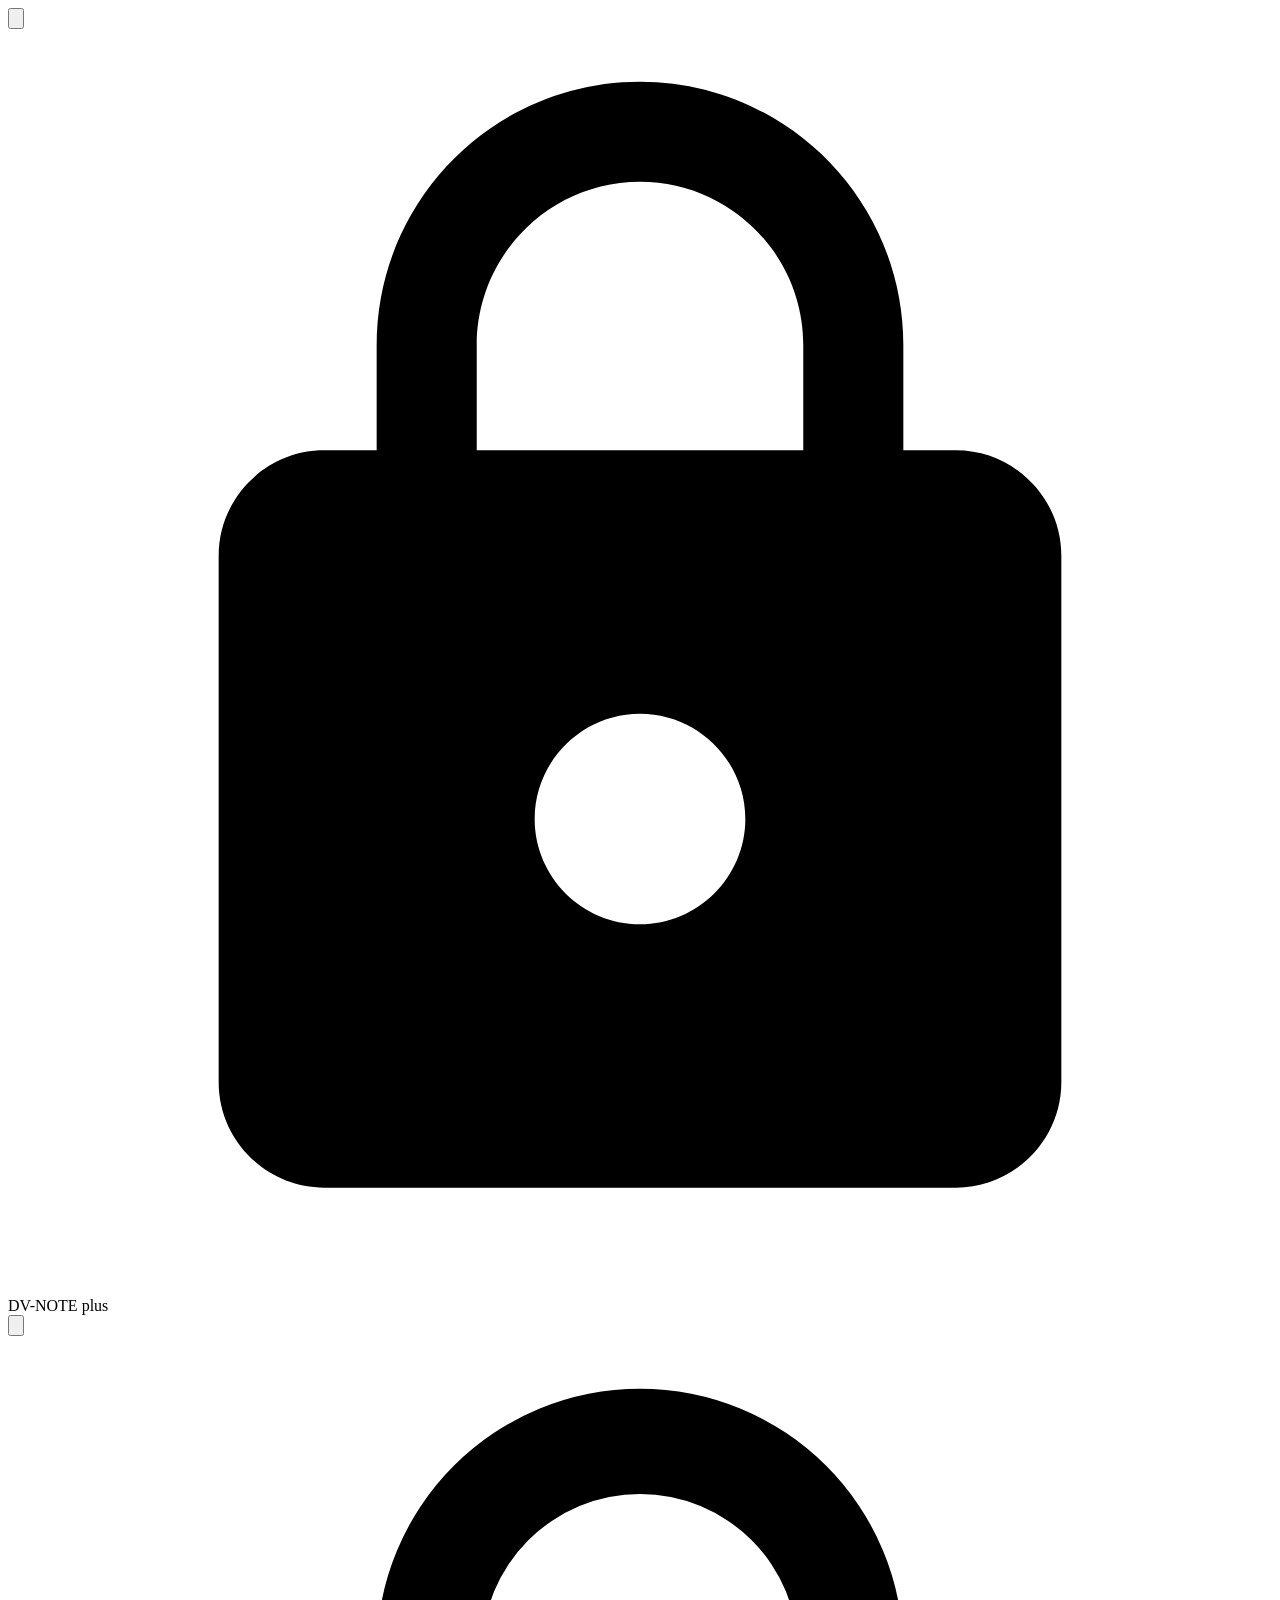
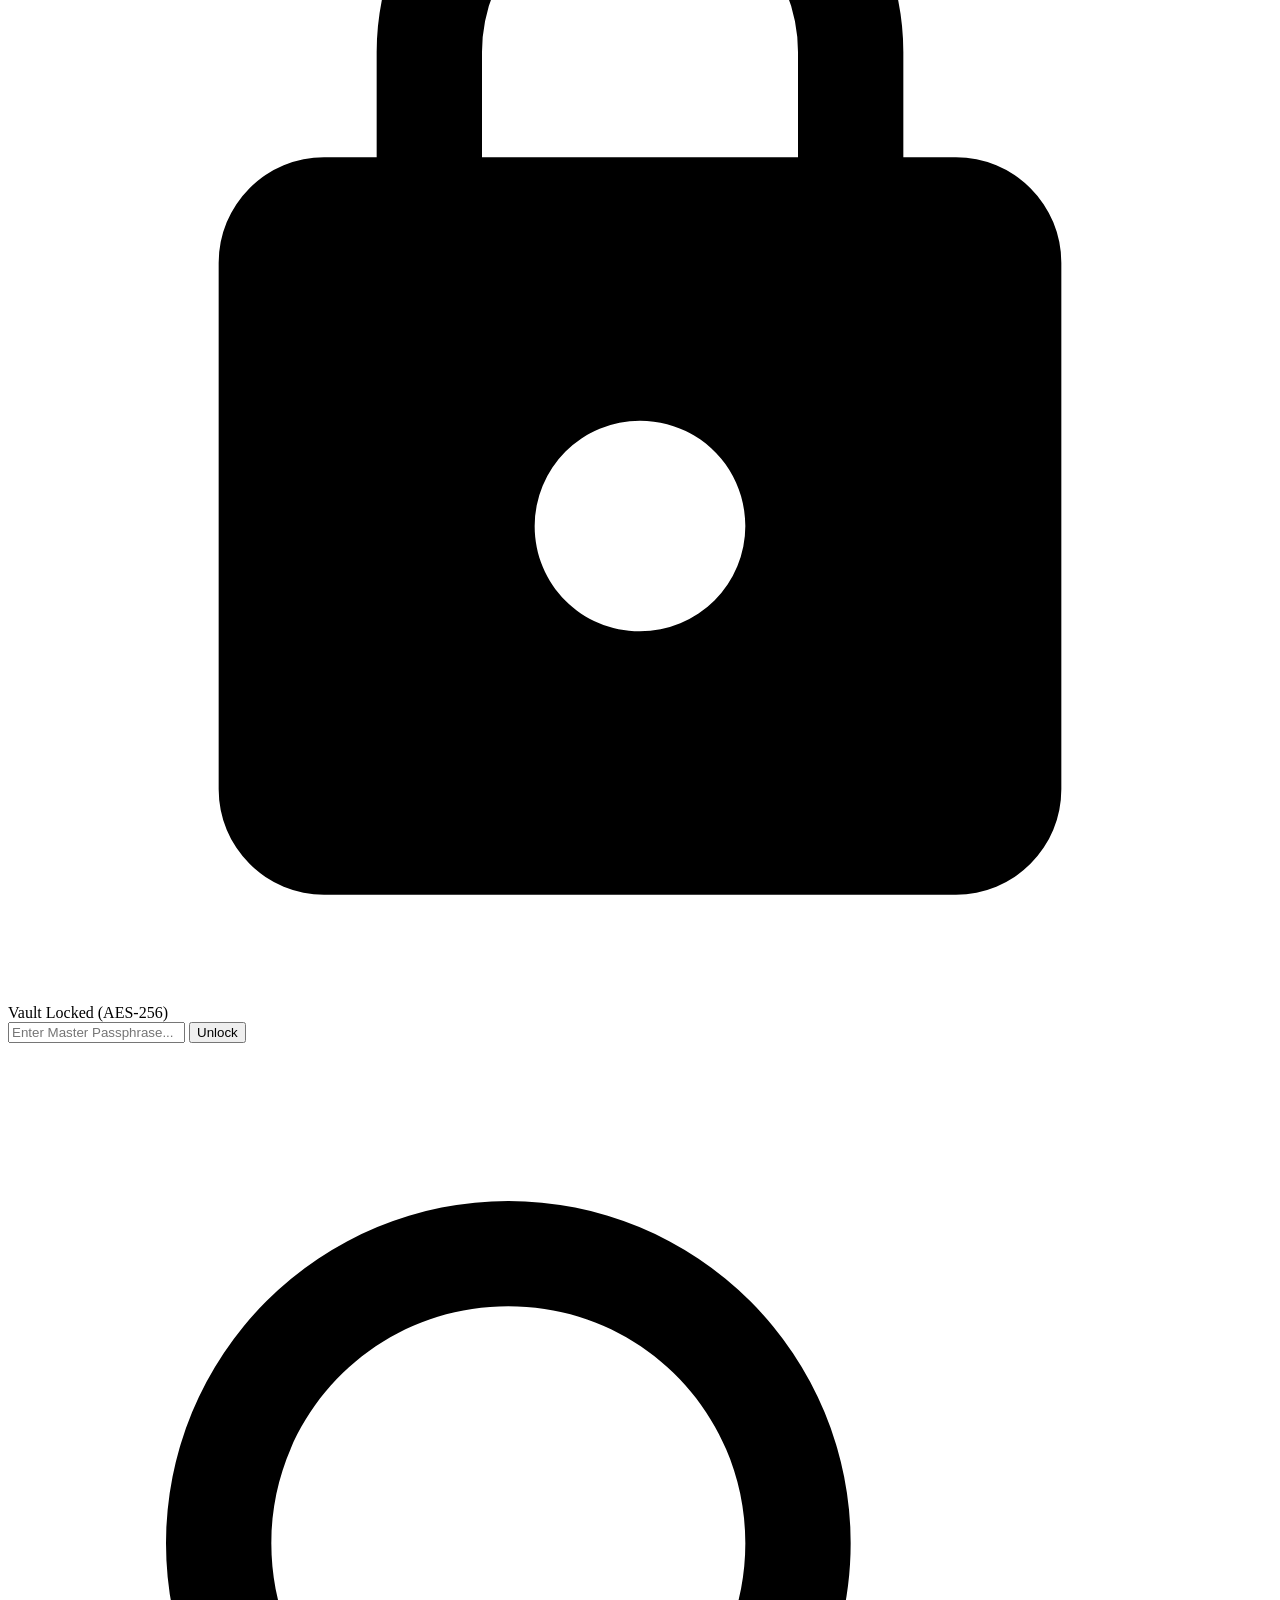
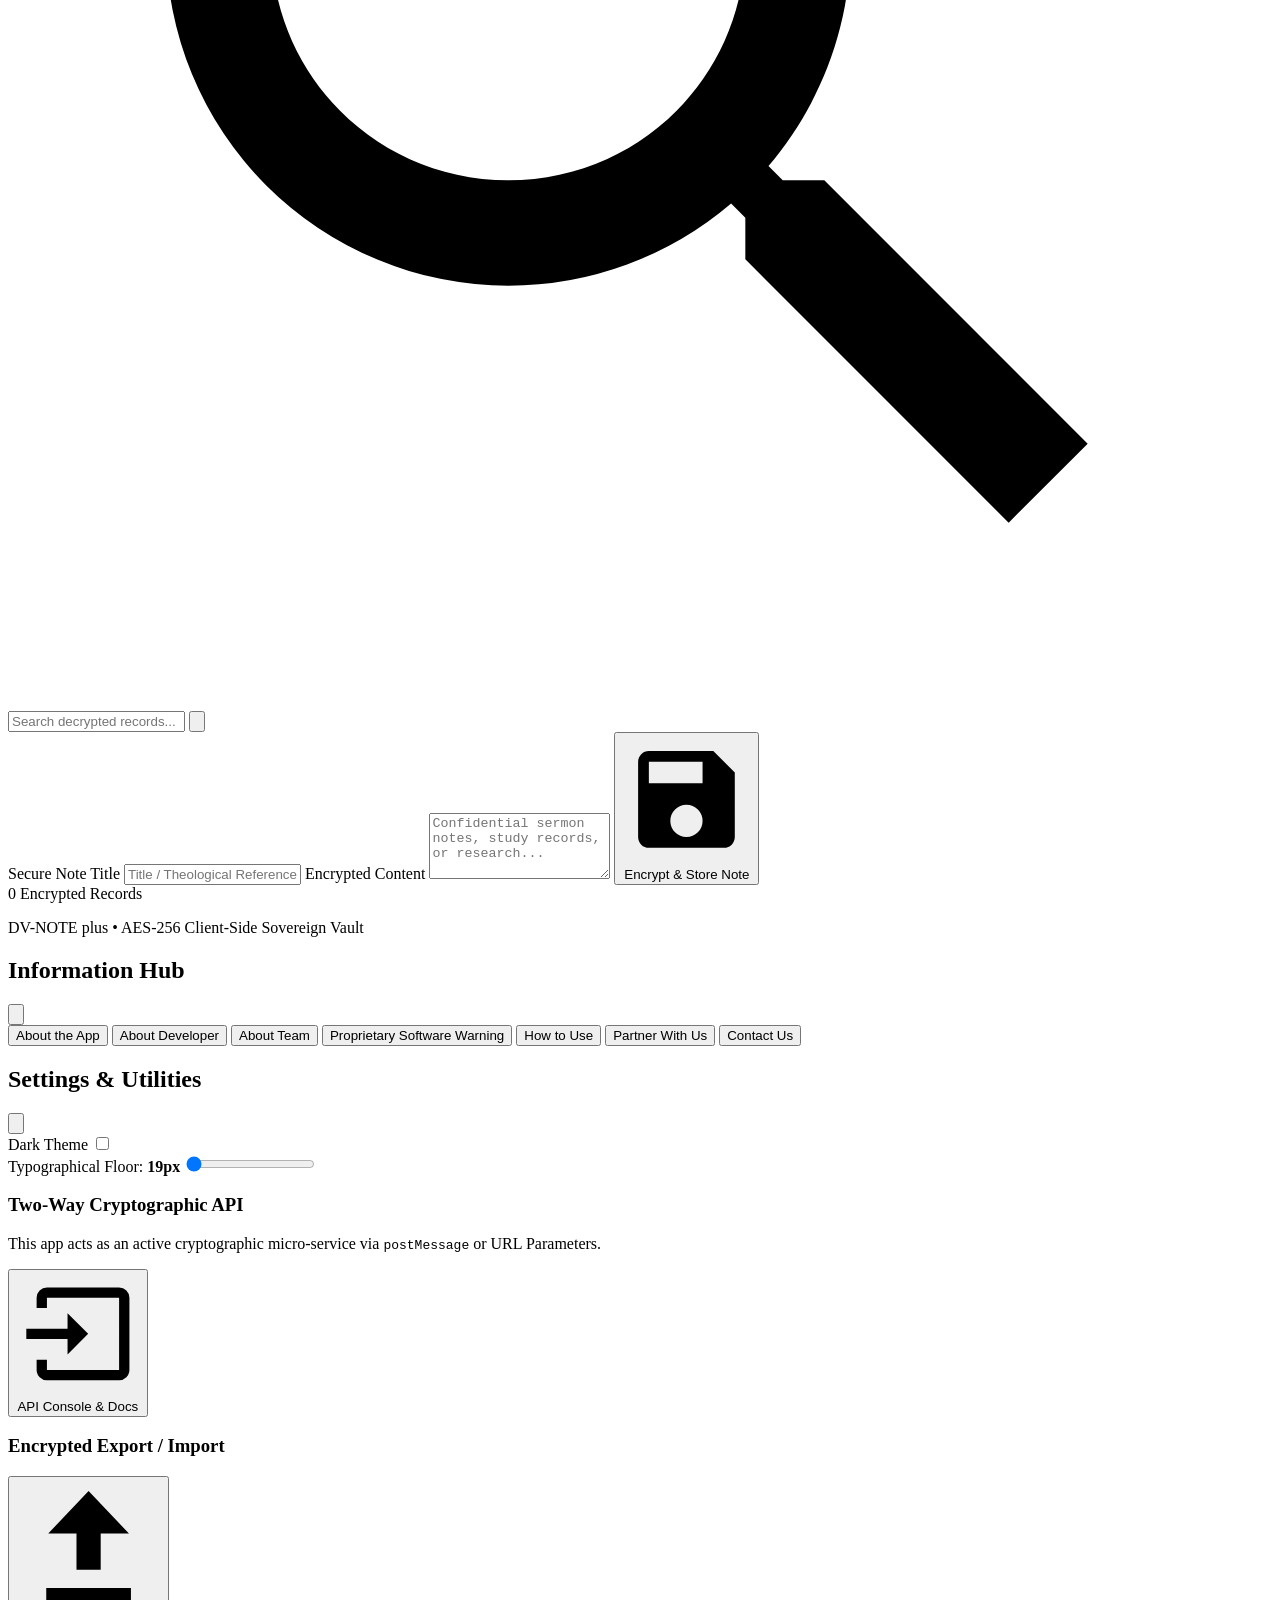
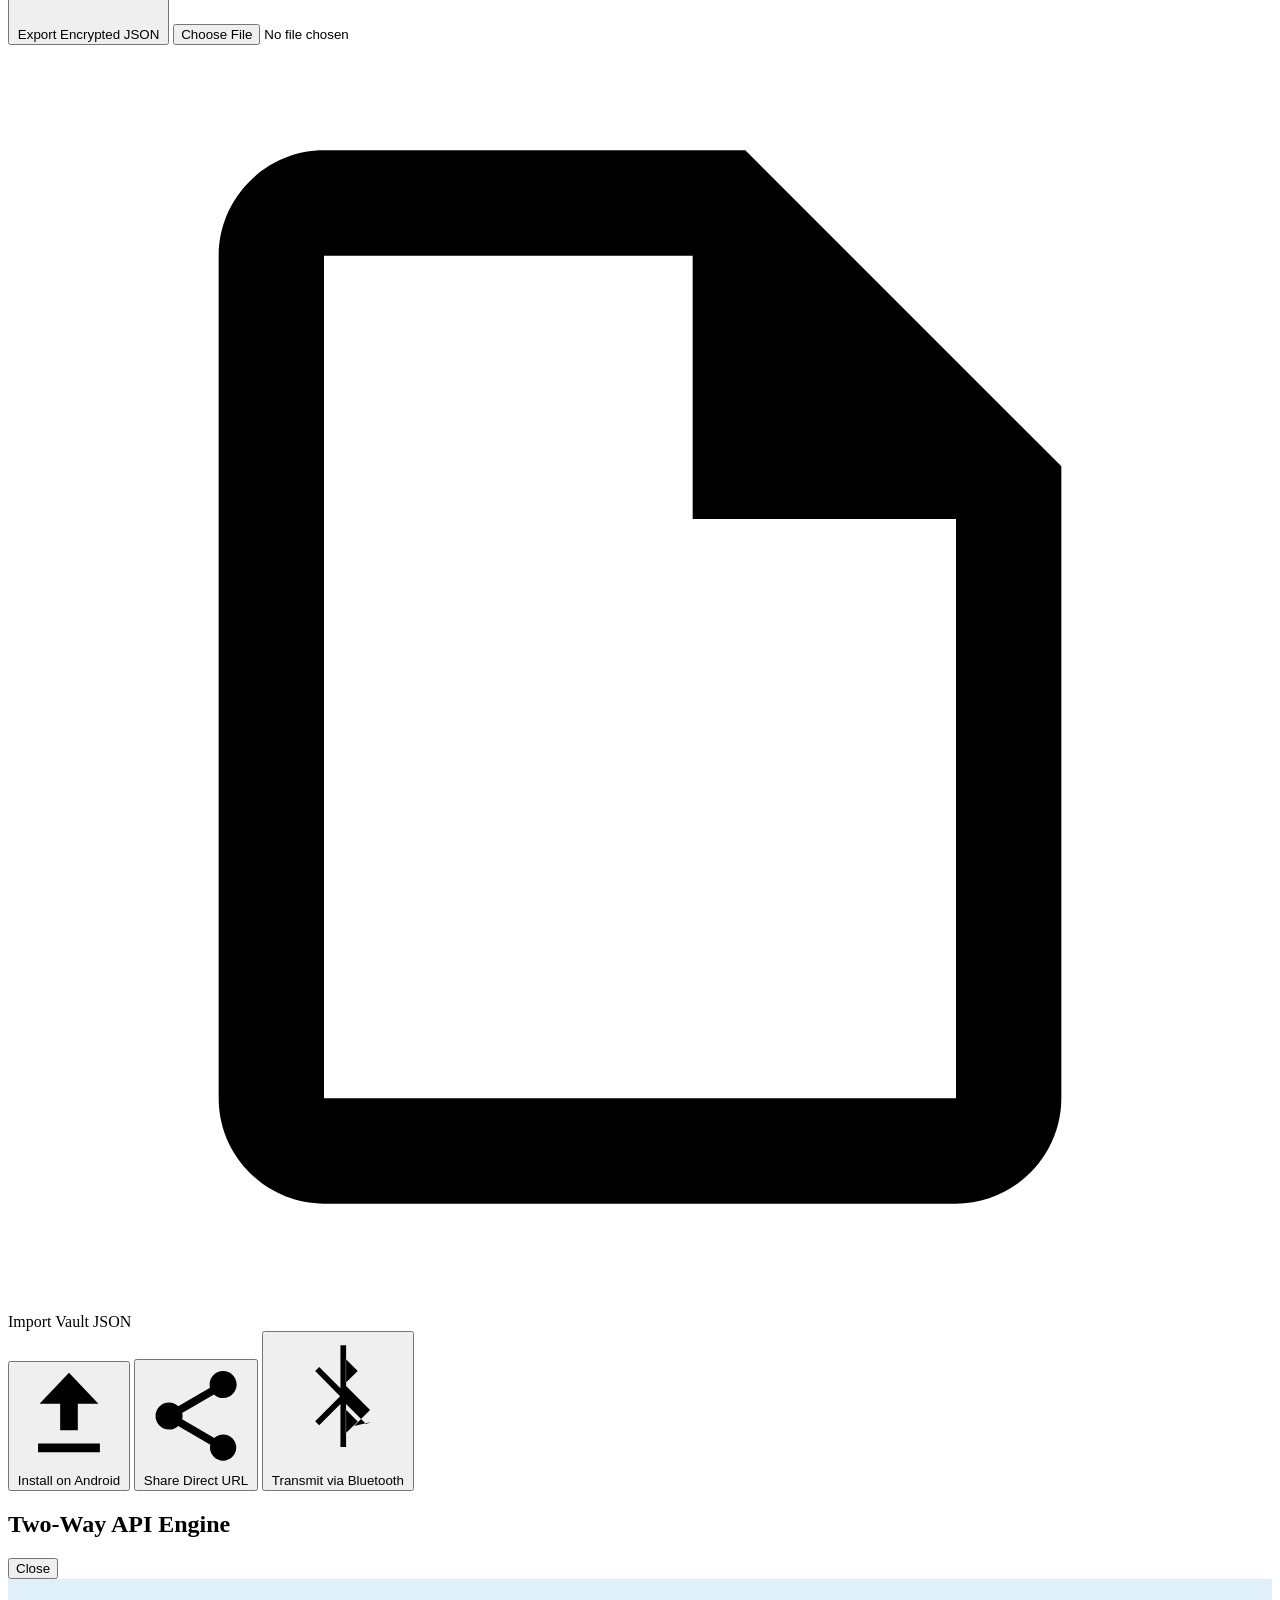
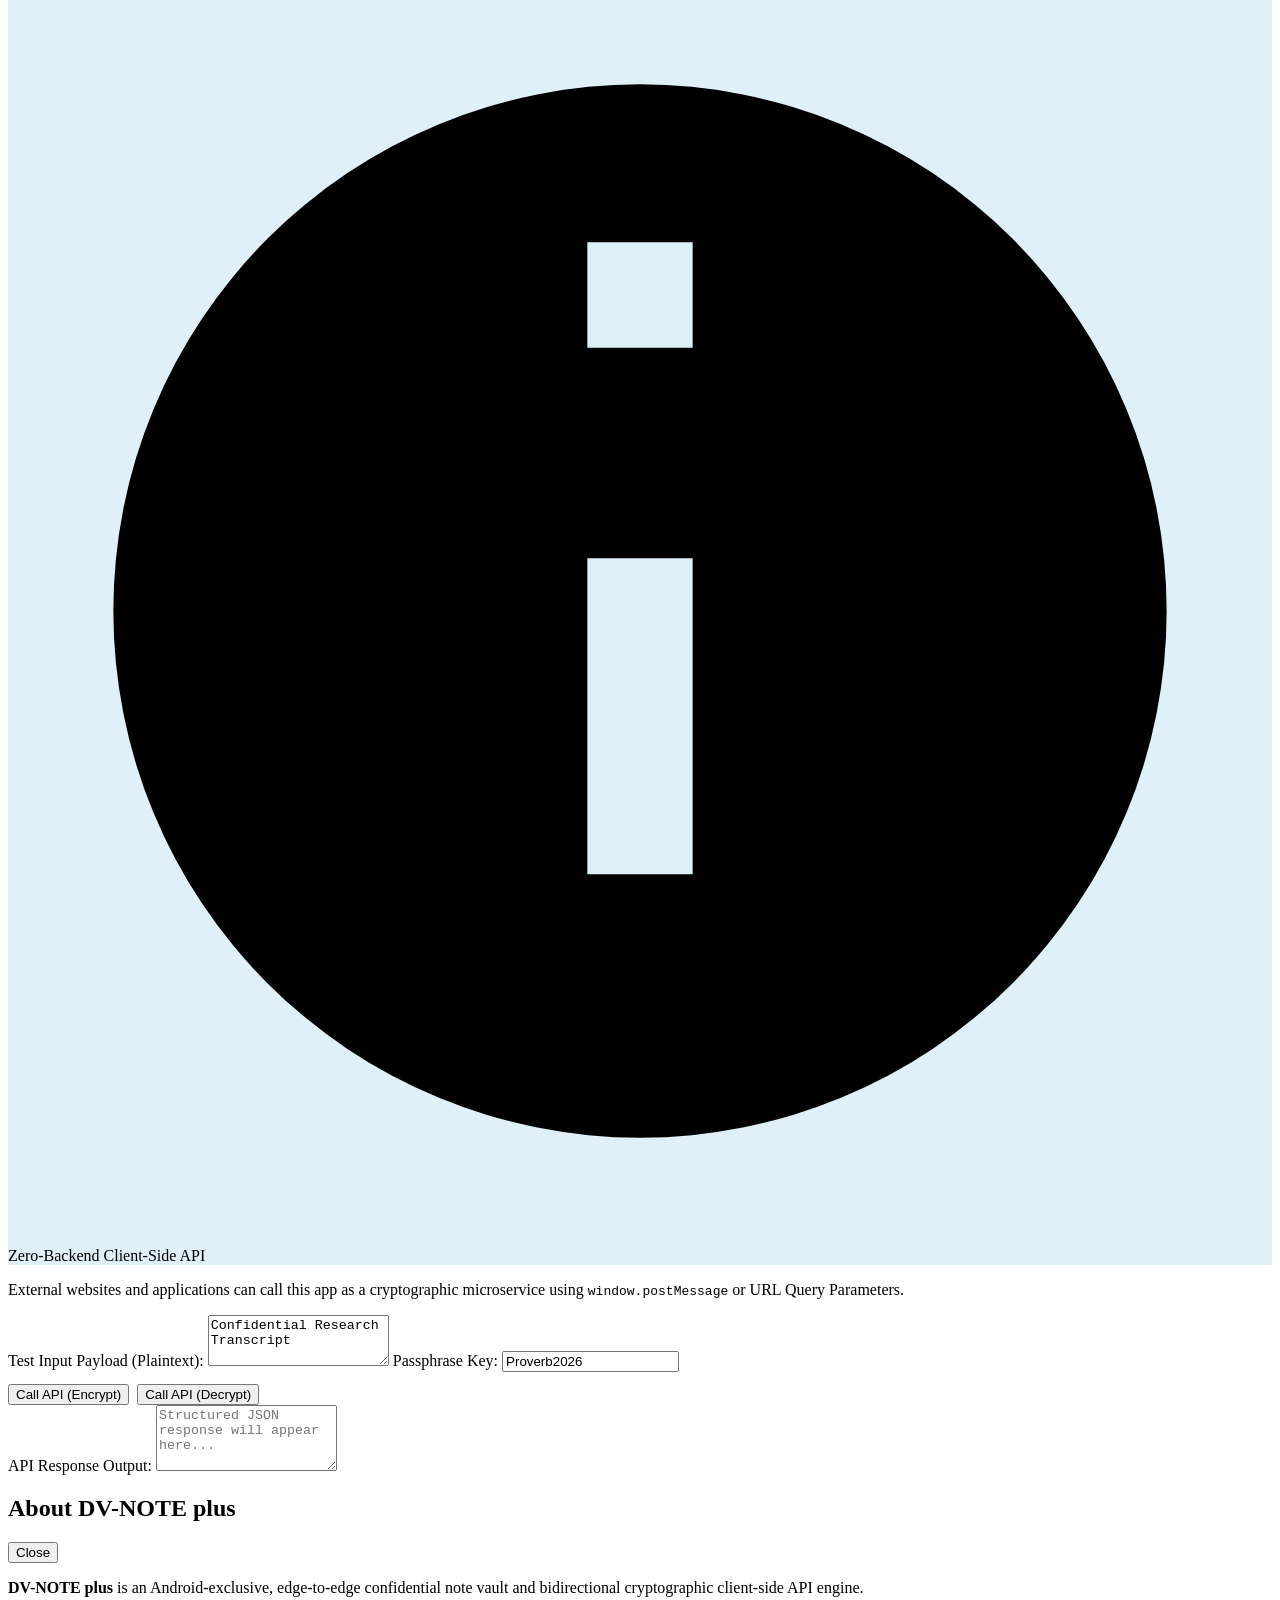
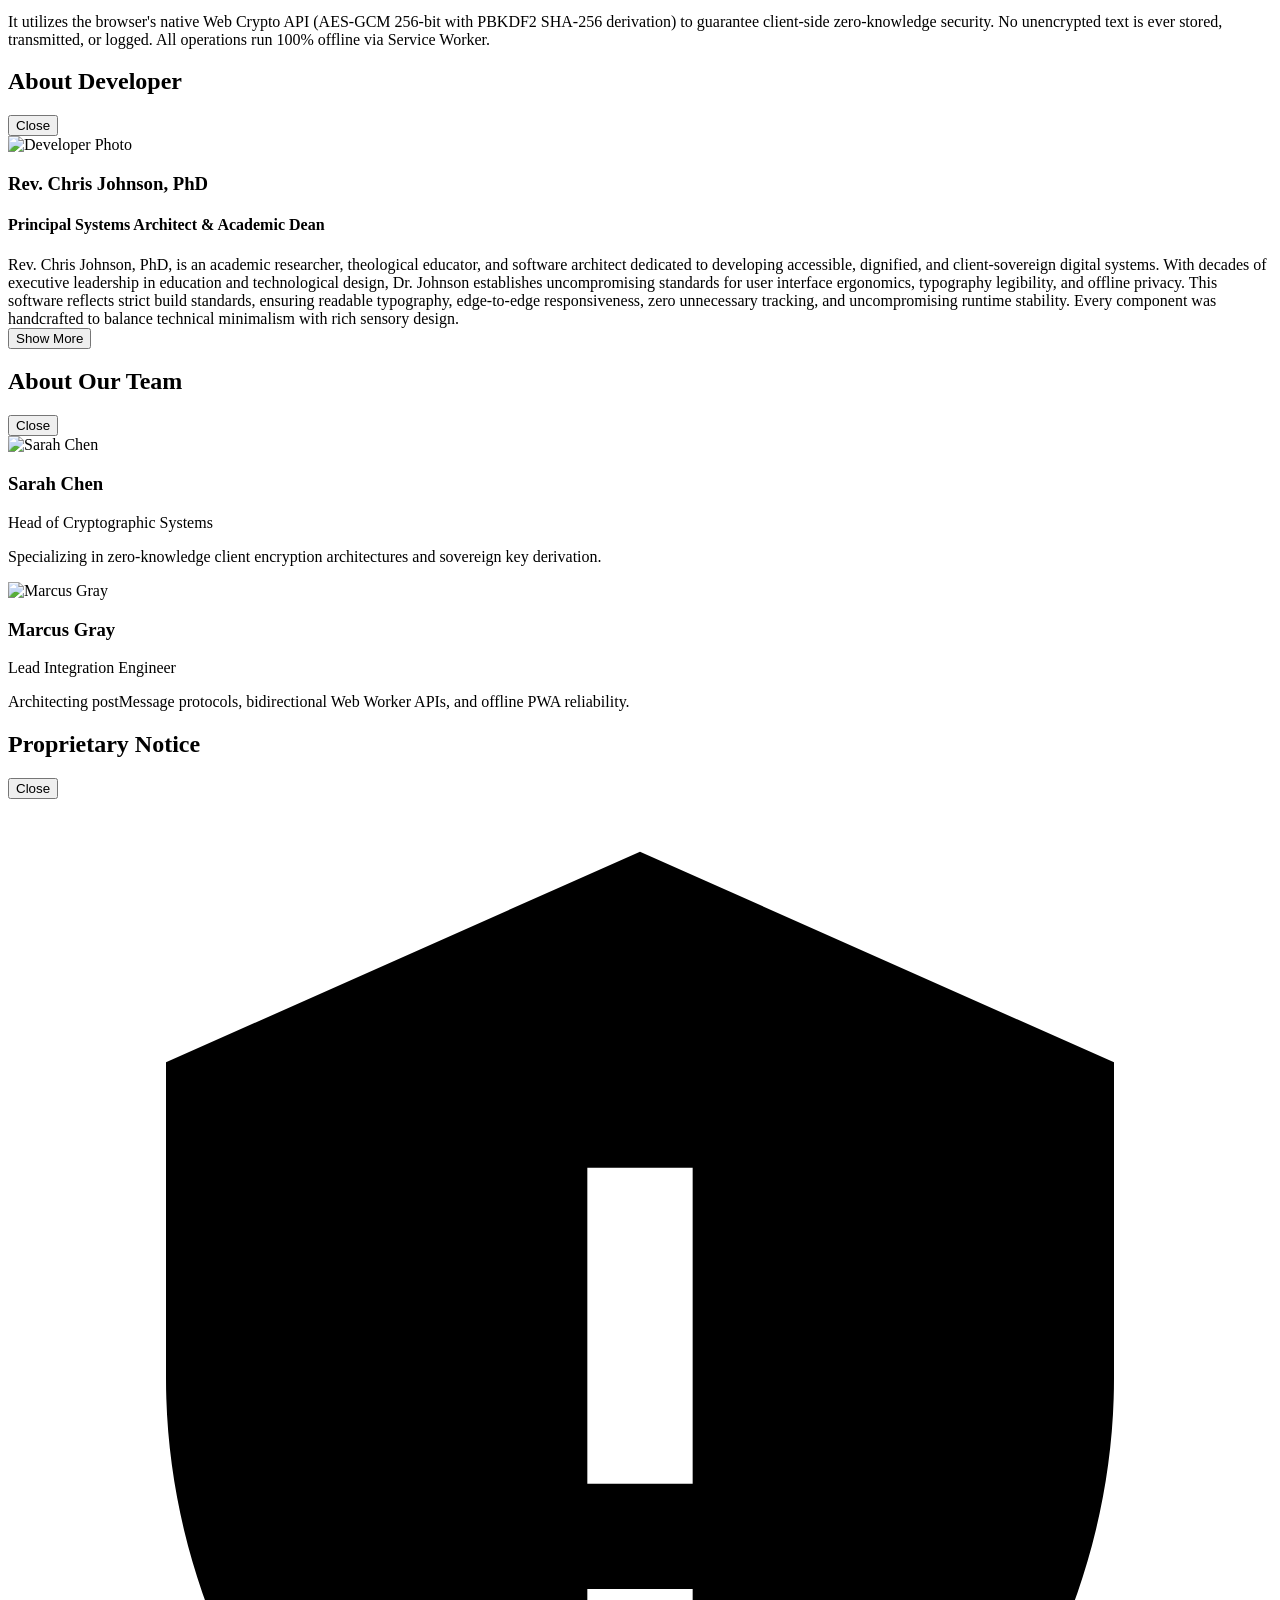
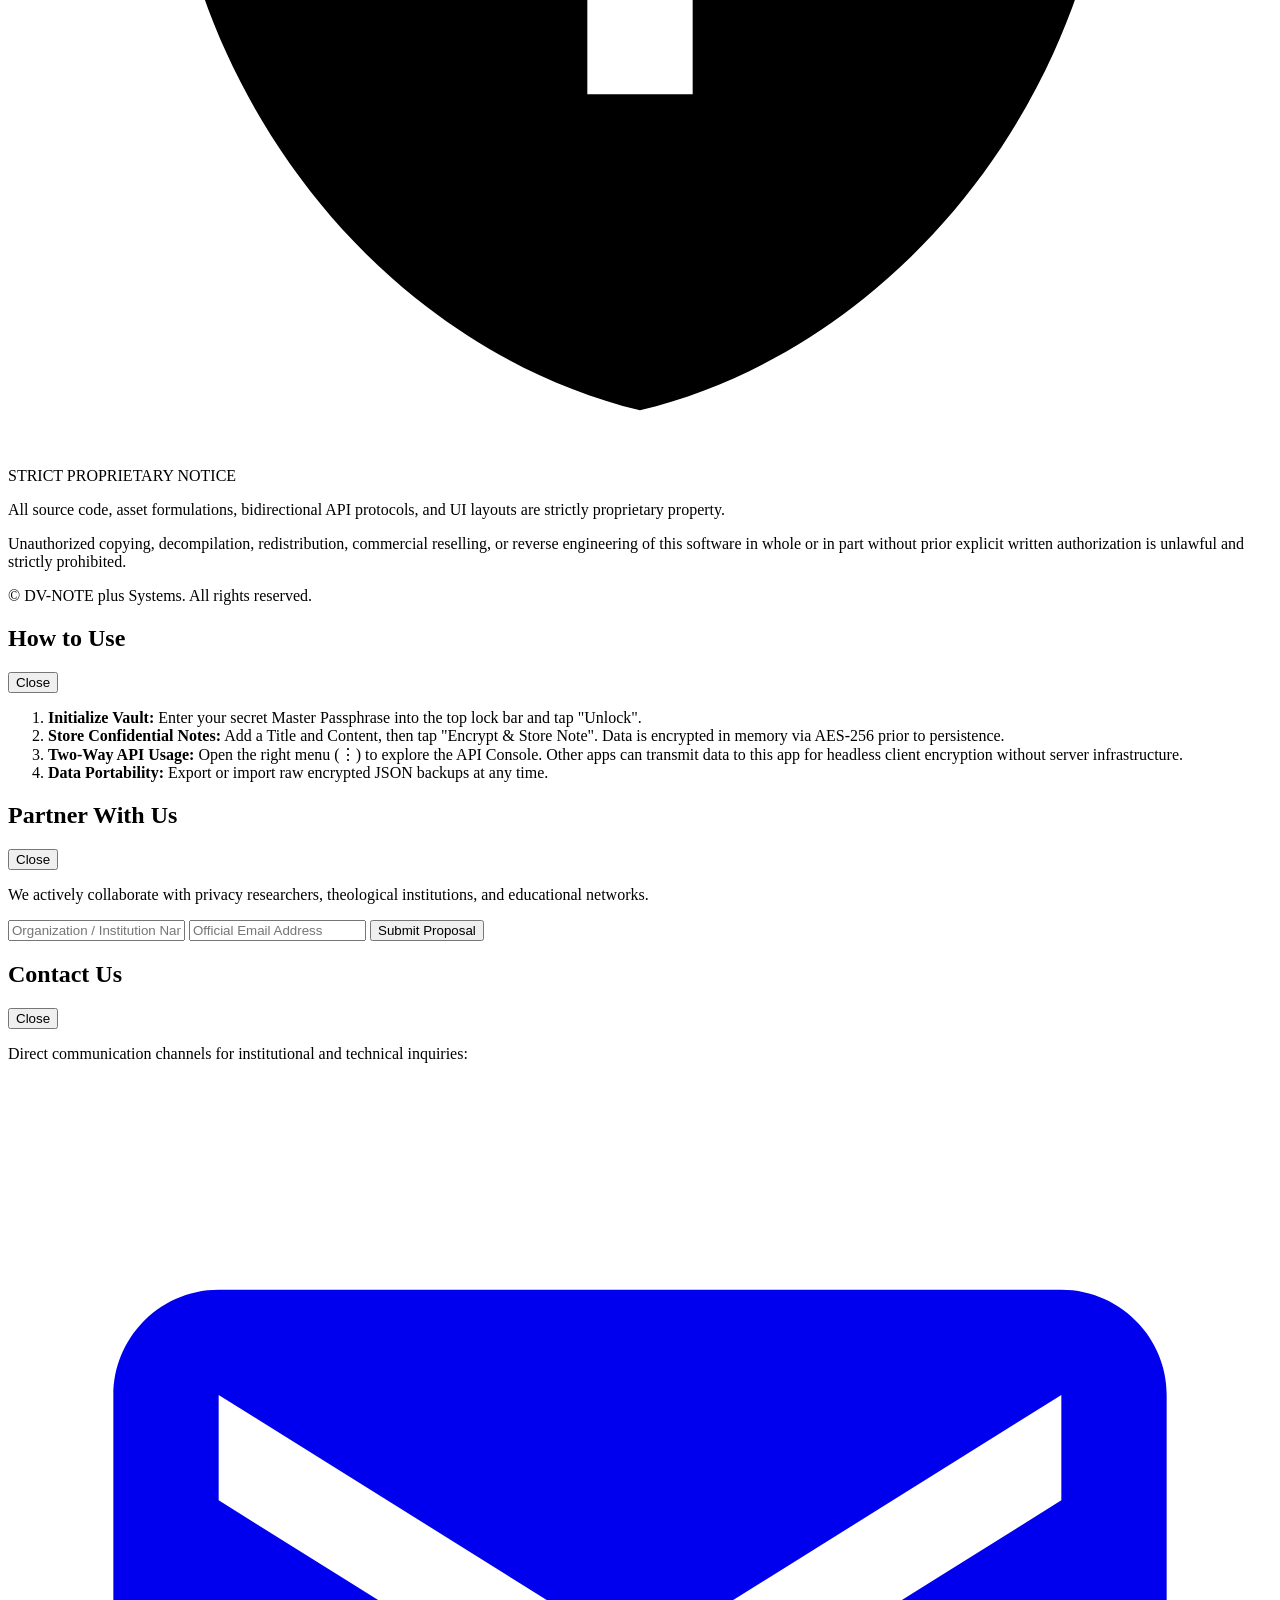
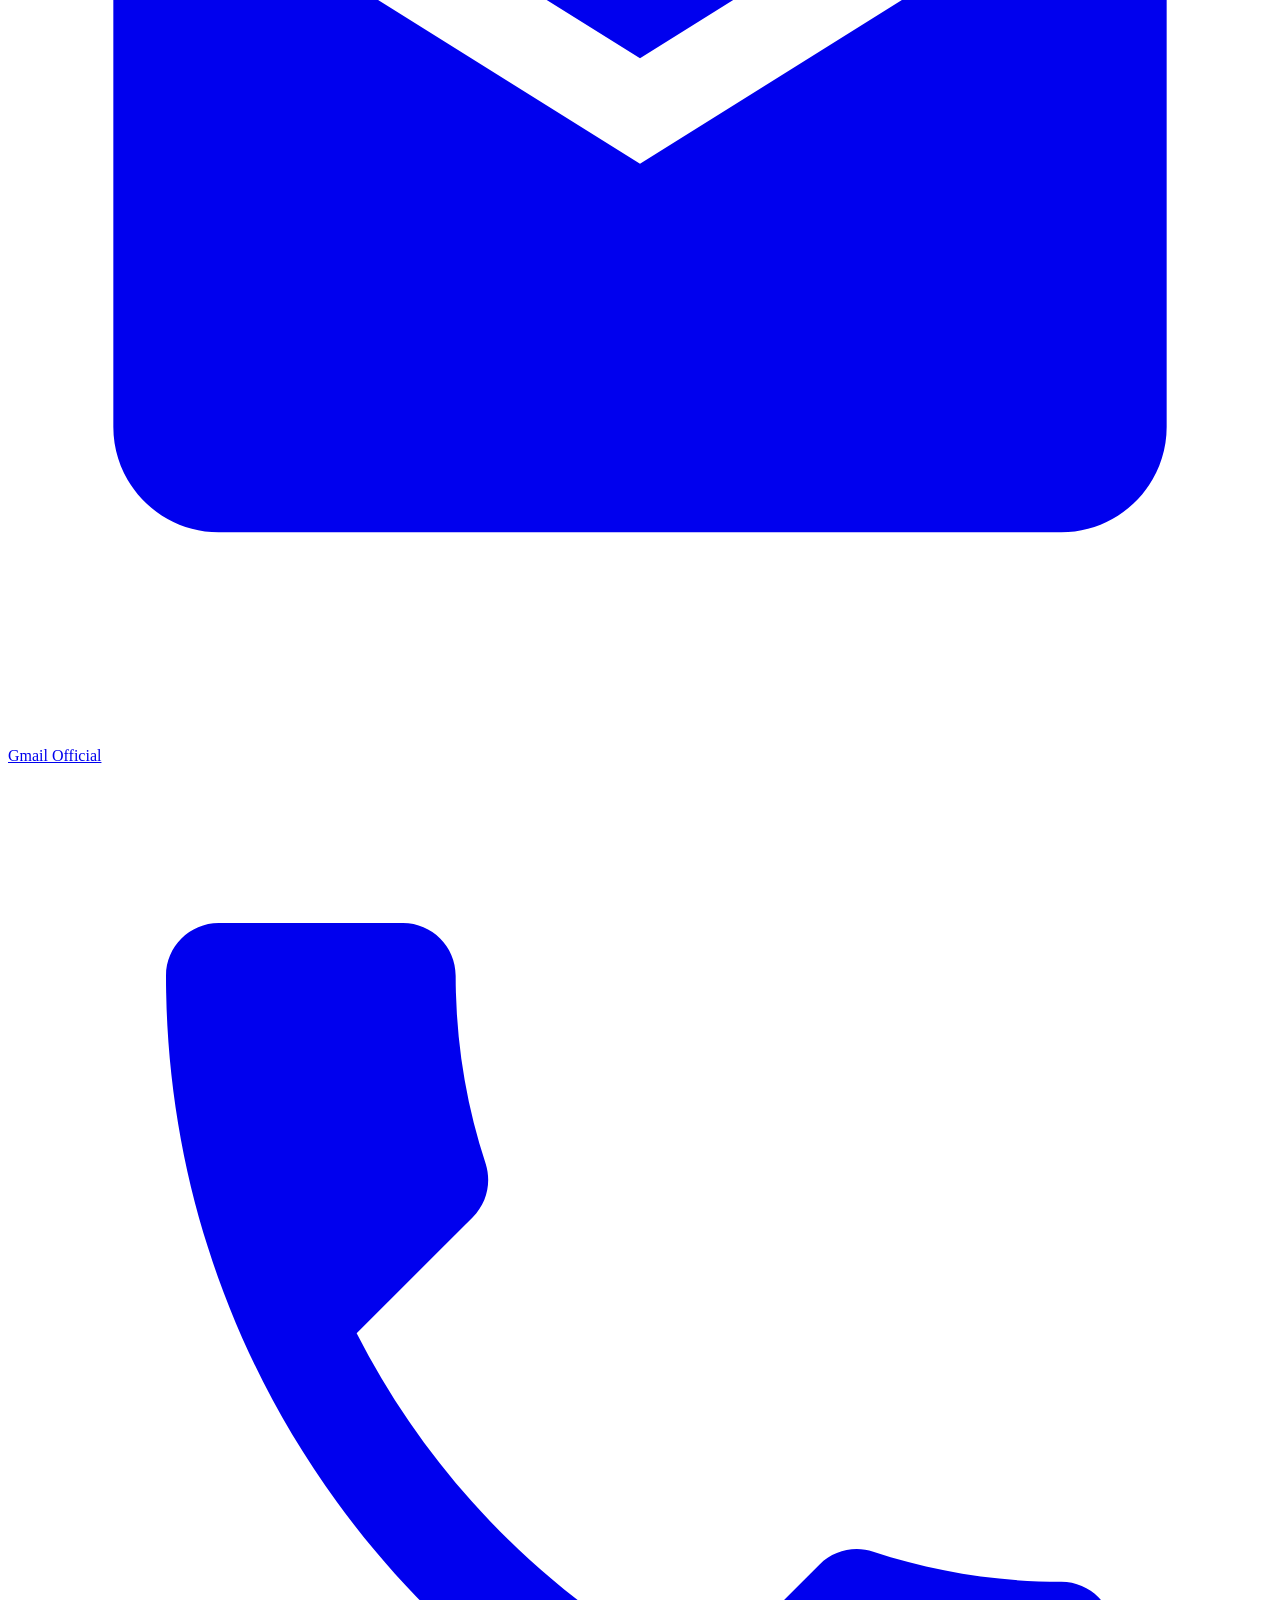
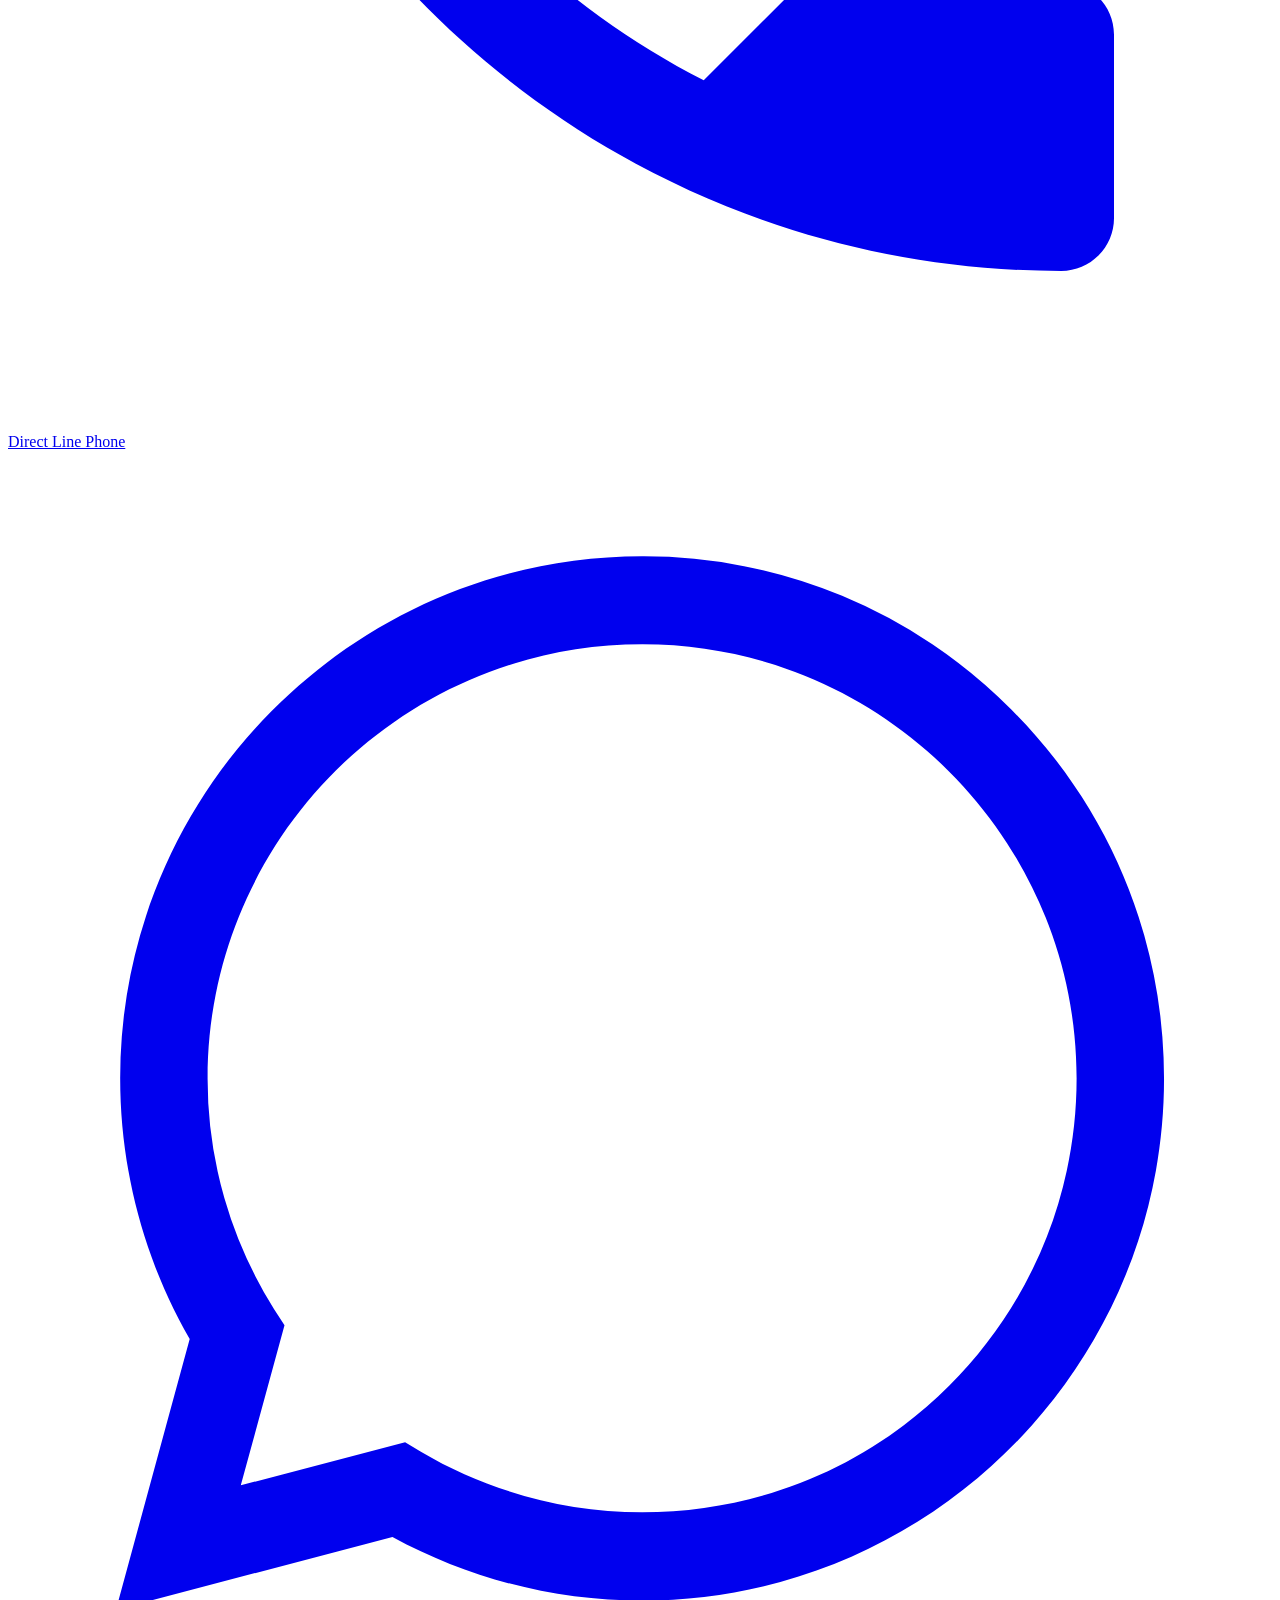
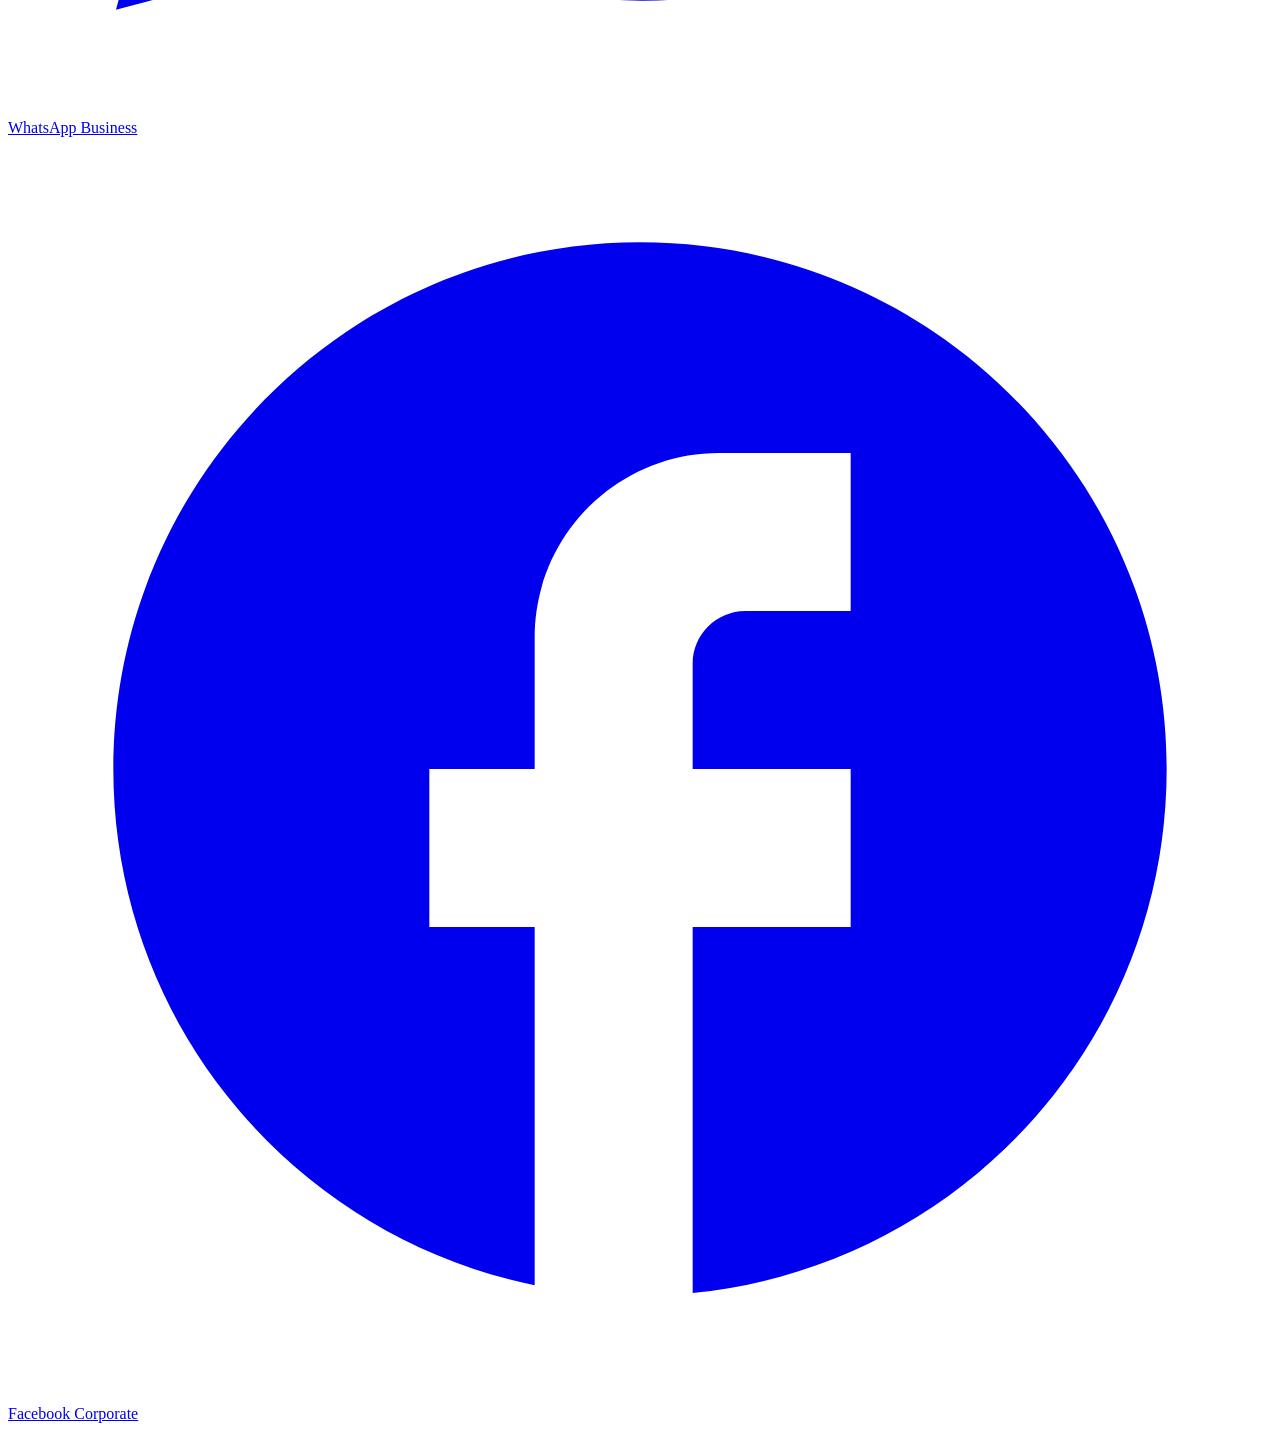
==== index.html @ 06dbf887 "Create index.html" ====
<!DOCTYPE html>
<html lang="en">
<head>
  <!-- 1. PARSER CRITICAL DIRECTIVES -->
  <meta charset="UTF-8" />
  <meta name="viewport" content="width=device-width, initial-scale=1.0, maximum-scale=1.0, user-scalable=no, viewport-fit=cover" />

  <!-- 2. PRIMARY SEO METADATA -->
  <title>DV-NOTE plus — Sovereign Encrypted Vault &amp; Cryptographic API</title>
  <meta name="title" content="DV-NOTE plus — Sovereign Encrypted Vault &amp; Cryptographic API" />
  <meta name="description" content="Android-first AES-GCM 256-bit encrypted note vault and two-way client-side cryptographic API. Zero backend, 100% offline-capable, and zero tracking." />
  <meta name="keywords" content="encrypted notes, aes-256 vault, client-side encryption, crypto api, pwa, offline privacy, android-first" />
  <meta name="author" content="Rev. Chris Johnson, PhD" />
  <meta name="robots" content="index, follow, max-snippet:-1, max-image-preview:large, max-video-preview:-1" />
  <link rel="canonical" href="https://yourusername.github.io/dv-note-plus/" />

  <!-- 3. ANDROID & BROWSER THEME DIRECTIVES -->
  <meta name="theme-color" media="(prefers-color-scheme: light)" content="#f8fafc" />
  <meta name="theme-color" media="(prefers-color-scheme: dark)" content="#090d16" />
  <meta name="mobile-web-app-capable" content="yes" />
  <meta name="application-name" content="DV-NOTE plus" />
  <meta name="format-detection" content="telephone=no" />

  <!-- 4. APPLE MOBILE WEB TAGS -->
  <meta name="apple-mobile-web-app-capable" content="yes" />
  <meta name="apple-mobile-web-app-status-bar-style" content="black-translucent" />
  <meta name="apple-mobile-web-app-title" content="DV-NOTE plus" />
  <link rel="apple-touch-icon" href="icon128.png" />

  <!-- 5. OPEN GRAPH (WHATSAPP, FACEBOOK, LINKEDIN) -->
  <meta property="og:type" content="website" />
  <meta property="og:locale" content="en_US" />
  <meta property="og:site_name" content="DV-NOTE plus" />
  <meta property="og:title" content="DV-NOTE plus — Sovereign Encrypted Vault &amp; Cryptographic API" />
  <meta property="og:description" content="Android-first AES-256 encrypted note vault with two-way API. Zero server dependencies, zero tracking." />
  <meta property="og:url" content="https://yourusername.github.io/dv-note-plus/" />
  <meta property="og:image" content="https://yourusername.github.io/dv-note-plus/og-image.png" />
  <meta property="og:image:secure_url" content="https://yourusername.github.io/dv-note-plus/og-image.png" />
  <meta property="og:image:type" content="image/png" />
  <meta property="og:image:width" content="1200" />
  <meta property="og:image:height" content="630" />
  <meta property="og:image:alt" content="DV-NOTE plus Brand Emblem Banner" />

  <!-- 6. TWITTER / X CARD METADATA -->
  <meta name="twitter:card" content="summary_large_image" />
  <meta name="twitter:title" content="DV-NOTE plus — Sovereign Encrypted Vault" />
  <meta name="twitter:description" content="AES-256 encrypted mobile vault and client-side cryptographic API." />
  <meta name="twitter:image" content="https://yourusername.github.io/dv-note-plus/og-image.png" />

  <!-- 7. PWA MANIFEST & RESOURCE LINKS -->
  <link rel="manifest" href="manifest.webmanifest" />
  <link rel="icon" type="image/png" sizes="16x16" href="icon16.png" />
  <link rel="icon" type="image/png" sizes="48x48" href="icon48.png" />
  <link rel="icon" type="image/png" sizes="128x128" href="icon128.png" />
  <link rel="stylesheet" href="style.css" />
</head>
<body data-theme="light">
  <!-- Toast Notification Engine (Zero Native alert()) -->
  <aside id="toastContainer" class="toast-container" aria-live="polite"></aside>

  <!-- Pinned Top App Bar (48px Touch Targets) -->
  <header class="app-header">
    <button id="leftMenuBtn" class="header-btn" aria-label="Open Informational Menu">
      <svg class="ui-icon" viewBox="0 0 24 24"><path fill="currentColor" d="M3 6h18v2H3V6m0 5h18v2H3v-2m0 5h18v2H3v-2Z"/></svg>
    </button>

    <div class="brand">
      <svg class="ui-icon brand-icon" viewBox="0 0 24 24"><path fill="currentColor" d="M18 8h-1V6c0-2.76-2.24-5-5-5S7 3.24 7 6v2H6c-1.1 0-2 .9-2 2v10c0 1.1.9 2 2 2h12c1.1 0 2-.9 2-2V10c0-1.1-.9-2-2-2m-6 9c-1.1 0-2-.9-2-2s.9-2 2-2 2 .9 2 2-.9 2-2 2m3.1-9H8.9V6c0-1.71 1.39-3.1 3.1-3.1 1.71 0 3.1 1.39 3.1 3.1v2Z"/></svg>
      <span class="brand-title">DV-NOTE plus</span>
    </div>

    <button id="rightMenuBtn" class="header-btn" aria-label="Open Settings and Utilities">
      <svg class="ui-icon" viewBox="0 0 24 24"><path fill="currentColor" d="M12 8c1.1 0 2-.9 2-2s-.9-2-2-2-2 .9-2 2 .9 2 2 2m0 2c-1.1 0-2 .9-2 2s.9 2 2 2 2-.9 2-2-.9-2-2-2m0 6c-1.1 0-2 .9-2 2s.9 2 2 2 2-.9 2-2-.9-2-2-2Z"/></svg>
    </button>
  </header>

  <!-- Android Edge-to-Edge Viewport -->
  <main class="android-viewport">
    
    <!-- Vault Master Key Lock/Unlock Status -->
    <section class="mobile-card vault-status-card">
      <div class="vault-status-header">
        <svg class="ui-icon" id="vaultStatusIcon" viewBox="0 0 24 24"><path fill="currentColor" d="M12 17a2 2 0 0 0 2-2c0-1.11-.89-2-2-2a2 2 0 0 0-2 2c0 1.11.89 2 2 2m6-9a2 2 0 0 1 2 2v10a2 2 0 0 1-2 2H6a2 2 0 0 1-2-2V10a2 2 0 0 1 2-2h1V6a5 5 0 0 1 5-5 5 5 0 0 1 5 5v2h1m-6-5a3 3 0 0 0-3 3v2h6V6a3 3 0 0 0-3-3Z"/></svg>
        <span id="vaultStatusText" class="vault-status-title">Vault Locked (AES-256)</span>
      </div>
      <div class="vault-key-input-row">
        <input type="password" id="masterKeyInput" placeholder="Enter Master Passphrase..." autocomplete="off" />
        <button id="unlockVaultBtn" class="primary-btn submit-key-btn">Unlock</button>
      </div>
    </section>

    <!-- Search Section -->
    <section class="search-section">
      <div class="search-input-wrapper">
        <svg class="ui-icon-input" viewBox="0 0 24 24"><path fill="currentColor" d="M9.5 3A6.5 6.5 0 0 1 16 9.5c0 1.61-.59 3.09-1.56 4.23l.27.27h.79l5 5-1.5 1.5-5-5v-.79l-.27-.27A6.516 6.516 0 0 1 9.5 16 6.5 6.5 0 0 1 3 9.5 6.5 6.5 0 0 1 9.5 3m0 2C7 5 5 7 5 9.5S7 14 9.5 14 14 12 14 9.5 12 5 9.5 5Z"/></svg>
        <input type="text" id="searchInput" placeholder="Search decrypted records..." autocomplete="off" />
        <button id="clearSearchBtn" class="clear-btn" aria-label="Clear Search">
          <svg class="ui-icon" viewBox="0 0 24 24"><path fill="currentColor" d="M19 6.41 17.59 5 12 10.59 6.41 5 5 6.41 10.59 12 5 17.59 6.41 19 12 13.41 17.59 19 19 17.59 13.41 12 19 6.41Z"/></svg>
        </button>
      </div>
    </section>

    <!-- Secure Capture Card -->
    <section class="mobile-card" id="captureCard">
      <label for="newNoteTitleInput" class="card-caption">Secure Note Title</label>
      <input type="text" id="newNoteTitleInput" placeholder="Title / Theological Reference..." />
      
      <label for="newNoteBodyInput" class="card-caption" style="margin-top:6px;">Encrypted Content</label>
      <textarea id="newNoteBodyInput" placeholder="Confidential sermon notes, study records, or research..." rows="4"></textarea>

      <button id="saveNoteBtn" class="primary-btn">
        <svg class="ui-icon" viewBox="0 0 24 24"><path fill="currentColor" d="M15 9H5V5h10m-3 14a3 3 0 0 1-3-3 3 3 0 0 1 3-3 3 3 0 0 1 3 3 3 3 0 0 1-3 3m5-16H5a2 2 0 0 0-2 2v14a2 2 0 0 0 2 2h14a2 2 0 0 0 2-2V7l-4-4Z"/></svg>
        <span>Encrypt &amp; Store Note</span>
      </button>
    </section>

    <!-- Records Telemetry -->
    <div class="list-telemetry">
      <span id="vaultCountLabel">0 Encrypted Records</span>
    </div>

    <!-- Notes Stack -->
    <section id="notesList" class="notes-stack" aria-live="polite"></section>

    <footer class="mobile-footer">
      <p>DV-NOTE plus • AES-256 Client-Side Sovereign Vault</p>
    </footer>
  </main>

  <!-- ============================================================== -->
  <!-- LEFT SIDEBAR: PUBLIC INFORMATIONAL (7 MODALS)                  -->
  <!-- ============================================================== -->
  <aside id="leftSidebar" class="sidebar drawer-left" aria-hidden="true">
    <div class="drawer-header">
      <h2>Information Hub</h2>
      <button class="close-btn" data-close="leftSidebar" aria-label="Close Left Sidebar">
        <svg class="ui-icon" viewBox="0 0 24 24"><path fill="currentColor" d="M19 6.41 17.59 5 12 10.59 6.41 5 5 6.41 10.59 12 5 17.59 6.41 19 12 13.41 17.59 19 19 17.59 13.41 12 19 6.41Z"/></svg>
      </button>
    </div>
    <nav class="drawer-nav">
      <button class="nav-link-btn" data-modal="modalAboutApp">About the App</button>
      <button class="nav-link-btn" data-modal="modalAboutDev">About Developer</button>
      <button class="nav-link-btn" data-modal="modalAboutTeam">About Team</button>
      <button class="nav-link-btn" data-modal="modalProprietary">Proprietary Software Warning</button>
      <button class="nav-link-btn" data-modal="modalHowToUse">How to Use</button>
      <button class="nav-link-btn" data-modal="modalPartner">Partner With Us</button>
      <button class="nav-link-btn" data-modal="modalContact">Contact Us</button>
    </nav>
  </aside>

  <!-- ============================================================== -->
  <!-- RIGHT SIDEBAR: UTILITIES, FONT SCALE & TWO-WAY API SUITE       -->
  <!-- ============================================================== -->
  <aside id="rightSidebar" class="sidebar drawer-right" aria-hidden="true">
    <div class="drawer-header">
      <h2>Settings &amp; Utilities</h2>
      <button class="close-btn" data-close="rightSidebar" aria-label="Close Right Sidebar">
        <svg class="ui-icon" viewBox="0 0 24 24"><path fill="currentColor" d="M19 6.41 17.59 5 12 10.59 6.41 5 5 6.41 10.59 12 5 17.59 6.41 19 12 13.41 17.59 19 19 17.59 13.41 12 19 6.41Z"/></svg>
      </button>
    </div>
    <div class="drawer-content">
      <!-- Dark Theme Toggle -->
      <div class="utility-row">
        <span>Dark Theme</span>
        <label class="switch">
          <input type="checkbox" id="darkModeCheckbox">
          <span class="slider round"></span>
        </label>
      </div>

      <!-- Typography Scale Slider (Strictly 19px to 23px) -->
      <div class="utility-row font-control">
        <label for="fontSlider">Typographical Floor: <strong id="fontSizeIndicator">19px</strong></label>
        <input type="range" id="fontSlider" min="19" max="23" value="19" step="1">
      </div>

      <!-- Two-Way Cryptographic API Engine Panel -->
      <div class="api-bridge-card">
        <h3>Two-Way Cryptographic API</h3>
        <p>This app acts as an active cryptographic micro-service via <code>postMessage</code> or URL Parameters.</p>
        <button id="openApiTesterBtn" class="utility-btn">
          <svg class="ui-icon" viewBox="0 0 24 24"><path fill="currentColor" d="m14 12-4-4v3H2v2h8v3m12-7v10a2 2 0 0 1-2 2H6a2 2 0 0 1-2-2v-2h2v2h14V5H6v2H4V5a2 2 0 0 1 2-2h14a2 2 0 0 1 2 2Z"/></svg>
          API Console &amp; Docs
        </button>
      </div>

      <!-- Backup & Restore -->
      <div class="sync-section">
        <h3>Encrypted Export / Import</h3>
        <button id="exportVaultBtn" class="utility-btn">
          <svg class="ui-icon" viewBox="0 0 24 24"><path fill="currentColor" d="M5 20h14v-2H5v2m7-18L5.33 9h4.67v6h4V9h4.67L12 2Z"/></svg>
          Export Encrypted JSON
        </button>
        <label class="utility-btn file-label">
          <input type="file" id="importVaultInput" accept=".json">
          <svg class="ui-icon" viewBox="0 0 24 24"><path fill="currentColor" d="M14 2H6c-1.1 0-2 .9-2 2v16c0 1.1.9 2 2 2h12c1.1 0 2-.9 2-2V8l-6-6m4 18H6V4h7v5h5v11Z"/></svg>
          Import Vault JSON
        </label>
      </div>

      <!-- Quick Action Buttons -->
      <div class="actions-stack">
        <button id="installAppBtn" class="utility-btn">
          <svg class="ui-icon" viewBox="0 0 24 24"><path fill="currentColor" d="M5 20h14v-2H5v2m7-18L5.33 9h4.67v6h4V9h4.67L12 2Z"/></svg>
          Install on Android
        </button>
        <button id="shareAppBtn" class="utility-btn">
          <svg class="ui-icon" viewBox="0 0 24 24"><path fill="currentColor" d="M18 16.08c-.76 0-1.44.3-1.96.77L8.91 12.7c.05-.23.09-.46.09-.7s-.04-.47-.09-.7l7.05-4.11c.54.5 1.25.81 2.04.81 1.66 0 3-1.34 3-3s-1.34-3-3-3-3 1.34-3 3c0 .24.04.47.09.7L8.04 9.81C7.5 9.31 6.79 9 6 9c-1.66 0-3 1.34-3 3s1.34 3 3 3c.79 0 1.5-.31 2.04-.81l7.12 4.16c-.05.21-.08.43-.08.65 0 1.61 1.31 2.92 2.92 2.92s2.92-1.31 2.92-2.92c0-1.61-1.31-2.92-2.92-2.92Z"/></svg>
          Share Direct URL
        </button>
        <button id="bluetoothShareBtn" class="utility-btn bluetooth">
          <svg class="ui-icon" viewBox="0 0 24 24"><path fill="currentColor" d="m14.88 16.29 2.83-2.83-4.24-4.24V2h-1v7.59L8.71 5.83l-.71.71L12.41 11l-4.41 4.46.71.71 3.76-3.76V20h1v-7.59l3.53 3.53.88-.35M13.41 4.41l2.12 2.12-2.12 2.12V4.41m0 13.18v-4.24l2.12 2.12-2.12 2.12Z"/></svg>
          Transmit via Bluetooth
        </button>
      </div>
    </div>
  </aside>

  <div id="drawerOverlay" class="drawer-overlay"></div>

  <!-- ============================================================== -->
  <!-- TWO-WAY API TESTER & DOCUMENTATION MODAL (100dvh x 100dvw)     -->
  <!-- ============================================================== -->
  <div id="apiModal" class="fullscreen-modal" role="dialog" aria-modal="true">
    <header class="modal-header">
      <h2>Two-Way API Engine</h2>
      <button id="closeApiModalBtn" class="close-modal-btn">Close</button>
    </header>
    <div class="modal-body">
      <div class="warning-banner" style="border-color:var(--primary); background:rgba(2,132,199,0.12); color:var(--primary);">
        <svg class="ui-icon" viewBox="0 0 24 24"><path fill="currentColor" d="M12 2a10 10 0 1 0 10 10A10 10 0 0 0 12 2m1 15h-2v-6h2m0-4h-2V5h2Z"/></svg>
        <span>Zero-Backend Client-Side API</span>
      </div>
      <p>External websites and applications can call this app as a cryptographic microservice using <code>window.postMessage</code> or URL Query Parameters.</p>
      
      <div class="api-console-box">
        <label for="apiTestPayload" class="card-caption">Test Input Payload (Plaintext):</label>
        <textarea id="apiTestPayload" placeholder="Text to process through API..." rows="3">Confidential Research Transcript</textarea>
        
        <label for="apiTestPass" class="card-caption" style="margin-top:8px;">Passphrase Key:</label>
        <input type="text" id="apiTestPass" value="Proverb2026" />

        <div style="display:flex; gap:8px; margin-top:12px;">
          <button id="callApiEncryptBtn" class="primary-btn">Call API (Encrypt)</button>
          <button id="callApiDecryptBtn" class="secondary-btn">Call API (Decrypt)</button>
        </div>

        <label for="apiTestOutput" class="card-caption" style="margin-top:12px;">API Response Output:</label>
        <textarea id="apiTestOutput" rows="4" readonly placeholder="Structured JSON response will appear here..."></textarea>
      </div>
    </div>
  </div>

  <!-- ============================================================== -->
  <!-- 7 FULLSCREEN MODALS (100% dvh x 100% dvw Edge-To-Edge)         -->
  <!-- ============================================================== -->

  <!-- 1. Modal: About App -->
  <div id="modalAboutApp" class="fullscreen-modal" role="dialog" aria-modal="true">
    <header class="modal-header">
      <h2>About DV-NOTE plus</h2>
      <button class="close-modal-btn">Close</button>
    </header>
    <div class="modal-body">
      <p><strong>DV-NOTE plus</strong> is an Android-exclusive, edge-to-edge confidential note vault and bidirectional cryptographic client-side API engine.</p>
      <p>It utilizes the browser's native Web Crypto API (AES-GCM 256-bit with PBKDF2 SHA-256 derivation) to guarantee client-side zero-knowledge security. No unencrypted text is ever stored, transmitted, or logged. All operations run 100% offline via Service Worker.</p>
    </div>
  </div>

  <!-- 2. Modal: About Developer -->
  <div id="modalAboutDev" class="fullscreen-modal" role="dialog" aria-modal="true">
    <header class="modal-header">
      <h2>About Developer</h2>
      <button class="close-modal-btn">Close</button>
    </header>
    <div class="modal-body dev-profile">
      <!-- Circular Photo Placeholder -->
      <img 
        src="https://images.unsplash.com/photo-1534528741775-53994a69daeb?w=500&auto=format&fit=crop&q=80" 
        alt="Developer Photo" 
        id="devPhotoPlaceholder" 
        class="circle-dev-img" 
      />
      <h3 class="dev-name">Rev. Chris Johnson, PhD</h3>
      <h4 class="dev-role">Principal Systems Architect &amp; Academic Dean</h4>

      <div id="devBioText" class="clamped-bio">
        Rev. Chris Johnson, PhD, is an academic researcher, theological educator, and software architect dedicated to developing accessible, dignified, and client-sovereign digital systems. With decades of executive leadership in education and technological design, Dr. Johnson establishes uncompromising standards for user interface ergonomics, typography legibility, and offline privacy. This software reflects strict build standards, ensuring readable typography, edge-to-edge responsiveness, zero unnecessary tracking, and uncompromising runtime stability. Every component was handcrafted to balance technical minimalism with rich sensory design.
      </div>
      <button id="toggleBioBtn" class="text-expand-btn">Show More</button>
    </div>
  </div>

  <!-- 3. Modal: About Team -->
  <div id="modalAboutTeam" class="fullscreen-modal" role="dialog" aria-modal="true">
    <header class="modal-header">
      <h2>About Our Team</h2>
      <button class="close-modal-btn">Close</button>
    </header>
    <div class="modal-body team-stack">
      <div class="team-card">
        <img src="https://images.unsplash.com/photo-1507003211169-0a1dd7228f2d?w=300&auto=format&fit=crop&q=80" alt="Sarah Chen" class="team-photo" />
        <h3 class="team-name">Sarah Chen</h3>
        <p class="team-role">Head of Cryptographic Systems</p>
        <p class="team-bio">Specializing in zero-knowledge client encryption architectures and sovereign key derivation.</p>
      </div>
      <div class="team-card">
        <img src="https://images.unsplash.com/photo-1500648767791-00dcc994a43e?w=300&auto=format&fit=crop&q=80" alt="Marcus Gray" class="team-photo" />
        <h3 class="team-name">Marcus Gray</h3>
        <p class="team-role">Lead Integration Engineer</p>
        <p class="team-bio">Architecting postMessage protocols, bidirectional Web Worker APIs, and offline PWA reliability.</p>
      </div>
    </div>
  </div>

  <!-- 4. Modal: Proprietary Notice -->
  <div id="modalProprietary" class="fullscreen-modal" role="dialog" aria-modal="true">
    <header class="modal-header">
      <h2>Proprietary Notice</h2>
      <button class="close-modal-btn">Close</button>
    </header>
    <div class="modal-body legal-text">
      <div class="warning-banner">
        <svg class="ui-icon" viewBox="0 0 24 24"><path fill="currentColor" d="M12 1L3 5v6c0 5.55 3.84 10.74 9 12 5.16-1.26 9-6.45 9-12V5l-9-4m-1 6h2v6h-2V7m0 8h2v2h-2v-2Z"/></svg>
        <span>STRICT PROPRIETARY NOTICE</span>
      </div>
      <p>All source code, asset formulations, bidirectional API protocols, and UI layouts are strictly proprietary property.</p>
      <p>Unauthorized copying, decompilation, redistribution, commercial reselling, or reverse engineering of this software in whole or in part without prior explicit written authorization is unlawful and strictly prohibited.</p>
      <p>© DV-NOTE plus Systems. All rights reserved.</p>
    </div>
  </div>

  <!-- 5. Modal: How to Use -->
  <div id="modalHowToUse" class="fullscreen-modal" role="dialog" aria-modal="true">
    <header class="modal-header">
      <h2>How to Use</h2>
      <button class="close-modal-btn">Close</button>
    </header>
    <div class="modal-body">
      <ol class="instructions-list">
        <li><strong>Initialize Vault:</strong> Enter your secret Master Passphrase into the top lock bar and tap "Unlock".</li>
        <li><strong>Store Confidential Notes:</strong> Add a Title and Content, then tap "Encrypt &amp; Store Note". Data is encrypted in memory via AES-256 prior to persistence.</li>
        <li><strong>Two-Way API Usage:</strong> Open the right menu (⋮) to explore the API Console. Other apps can transmit data to this app for headless client encryption without server infrastructure.</li>
        <li><strong>Data Portability:</strong> Export or import raw encrypted JSON backups at any time.</li>
      </ol>
    </div>
  </div>

  <!-- 6. Modal: Partner With Us -->
  <div id="modalPartner" class="fullscreen-modal" role="dialog" aria-modal="true">
    <header class="modal-header">
      <h2>Partner With Us</h2>
      <button class="close-modal-btn">Close</button>
    </header>
    <div class="modal-body">
      <p>We actively collaborate with privacy researchers, theological institutions, and educational networks.</p>
      <form id="partnerForm" class="form-container">
        <input type="text" id="partnerOrg" placeholder="Organization / Institution Name" class="std-input" required>
        <input type="email" id="partnerEmail" placeholder="Official Email Address" class="std-input" required>
        <button type="submit" class="primary-btn">Submit Proposal</button>
      </form>
    </div>
  </div>

  <!-- 7. Modal: Contact Us (4 Brand Buttons) -->
  <div id="modalContact" class="fullscreen-modal" role="dialog" aria-modal="true">
    <header class="modal-header">
      <h2>Contact Us</h2>
      <button class="close-modal-btn">Close</button>
    </header>
    <div class="modal-body">
      <p>Direct communication channels for institutional and technical inquiries:</p>
      
      <div class="brand-buttons-stack">
        <a href="mailto:contact@dvnoteplus.app" class="brand-btn gmail" target="_blank" rel="noopener">
          <svg viewBox="0 0 24 24" class="btn-icon"><path fill="currentColor" d="M20 4H4c-1.1 0-2 .9-2 2v12c0 1.1.9 2 2 2h16c1.1 0 2-.9 2-2V6c0-1.1-.9-2-2-2zm0 4l-8 5-8-5V6l8 5 8-5v2z"/></svg>
          Gmail Official
        </a>
        <a href="tel:+18005550199" class="brand-btn phone">
          <svg viewBox="0 0 24 24" class="btn-icon"><path fill="currentColor" d="M6.62 10.79c1.44 2.83 3.76 5.14 6.59 6.59l2.2-2.2c.27-.27.67-.36 1.02-.24 1.12.37 2.33.57 3.57.57.55 0 1 .45 1 1V20c0 .55-.45 1-1 1-9.39 0-17-7.61-17-17 0-.55.45-1 1-1h3.5c.55 0 1 .45 1 1 0 1.25.2 2.45.57 3.57.11.35.03.74-.25 1.02l-2.2 2.2z"/></svg>
          Direct Line Phone
        </a>
        <a href="https://wa.me/18005550199" class="brand-btn whatsapp" target="_blank" rel="noopener">
          <svg viewBox="0 0 24 24" class="btn-icon"><path fill="currentColor" d="M12.04 2c-5.46 0-9.91 4.45-9.91 9.91 0 1.75.46 3.45 1.32 4.95L2.05 22l5.25-1.38c1.45.79 3.08 1.21 4.74 1.21 5.46 0 9.91-4.45 9.91-9.91 0-2.65-1.03-5.14-2.9-7.01A9.816 9.816 0 0 0 12.04 2m.01 1.67c4.54 0 8.24 3.7 8.24 8.24 0 2.2-.86 4.28-2.42 5.84-1.56 1.56-3.64 2.4-5.83 2.4-1.48 0-2.93-.4-4.2-1.15l-.3-.18-3.12.82.83-3.04-.2-.31a8.196 8.196 0 0 1-1.26-4.38c0-4.54 3.7-8.24 8.25-8.24"/></svg>
          WhatsApp Business
        </a>
        <a href="https://facebook.com" class="brand-btn facebook" target="_blank" rel="noopener">
          <svg viewBox="0 0 24 24" class="btn-icon"><path fill="currentColor" d="M22 12c0-5.52-4.48-10-10-10S2 6.48 2 12c0 4.84 3.44 8.87 8 9.8V15H8v-3h2V9.5C10 7.57 11.57 6 13.5 6H16v3h-2c-.55 0-1 .45-1 1v2h3v3h-3v6.95c5.05-.5 9-4.76 9-9.95z"/></svg>
          Facebook Corporate
        </a>
      </div>
    </div>
  </div>

  <script src="script.js"></script>
</body>
</html>
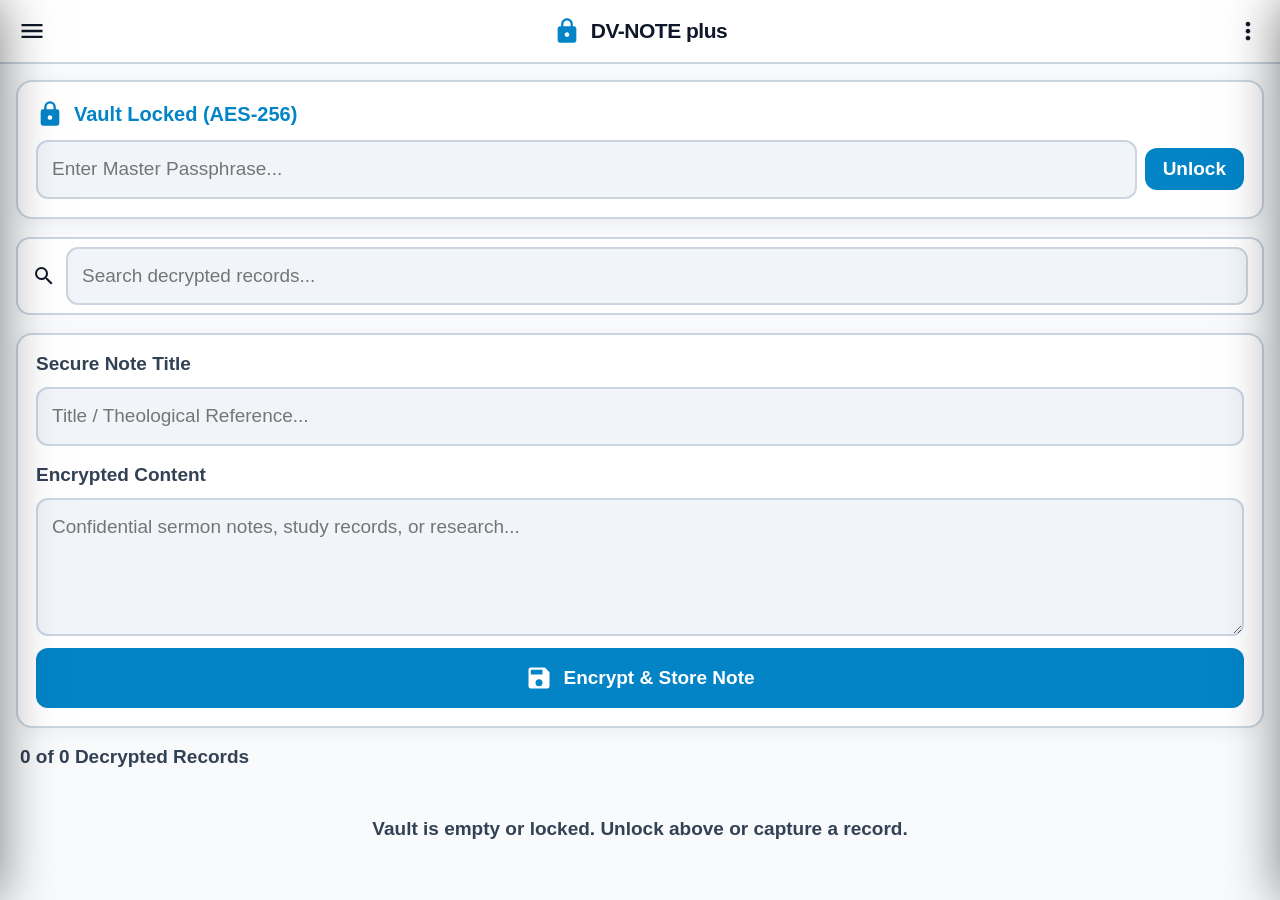
==== commit c92f2d5d: "Update index.html" ====
--- a/index.html
+++ b/index.html
@@ -58,6 +58,11 @@
   <!-- Toast Notification Engine (Zero Native alert()) -->
   <aside id="toastContainer" class="toast-container" aria-live="polite"></aside>
 
+  <!-- Center-Screen API Spinner -->
+  <div id="spinnerOverlay" class="spinner-overlay" role="status" aria-live="polite" aria-label="Processing">
+    <div class="spinner"></div>
+  </div>
+
   <!-- Pinned Top App Bar (48px Touch Targets) -->
   <header class="app-header">
     <button id="leftMenuBtn" class="header-btn" aria-label="Open Informational Menu">
@@ -192,7 +197,7 @@
           Export Encrypted JSON
         </button>
         <label class="utility-btn file-label">
-          <input type="file" id="importVaultInput" accept=".json">
+          <input type="file" id="importVaultInput" accept=".json,.txt">
           <svg class="ui-icon" viewBox="0 0 24 24"><path fill="currentColor" d="M14 2H6c-1.1 0-2 .9-2 2v16c0 1.1.9 2 2 2h12c1.1 0 2-.9 2-2V8l-6-6m4 18H6V4h7v5h5v11Z"/></svg>
           Import Vault JSON
         </label>
@@ -247,6 +252,19 @@
 
         <label for="apiTestOutput" class="card-caption" style="margin-top:12px;">API Response Output:</label>
         <textarea id="apiTestOutput" rows="4" readonly placeholder="Structured JSON response will appear here..."></textarea>
+      </div>
+
+      <div class="api-doc-box">
+        <h3>Mode 1: postMessage (iframe)</h3>
+        <p>Embed the app, send a message, receive the reply. Actions: <code>encrypt</code>, <code>decrypt</code>, <code>ping</code>. A <code>key</code> is always required; your unlocked vault key is never used by the API.</p>
+        <pre id="apiDocPostExample" class="api-doc-code"></pre>
+
+        <h3>Mode 2: URL parameters (headless)</h3>
+        <p>Open the app with parameters. Use the <code>#fragment</code> (not <code>?query</code>) so secrets never reach a server. Parameters: <code>api</code>, <code>key</code>, <code>text</code> (encrypt), <code>payload</code> (decrypt, JSON or base64url JSON), optional <code>callback</code> (https only; the result returns in <code>#result=</code>). Without a callback the result opens here.</p>
+        <pre id="apiDocUrlExample" class="api-doc-code"></pre>
+
+        <h3>Mode 3: Live tester</h3>
+        <p>Use the console above to try both actions with a passphrase.</p>
       </div>
     </div>
   </div>
@@ -392,6 +410,23 @@
     </div>
   </div>
 
+  <!-- Import Confirmation -->
+  <div id="modalConfirm" class="fullscreen-modal" role="dialog" aria-modal="true">
+    <header class="modal-header">
+      <h2>Confirm Import</h2>
+    </header>
+    <div class="modal-body">
+      <div class="warning-banner">
+        <svg class="ui-icon" viewBox="0 0 24 24"><path fill="currentColor" d="M12 1L3 5v6c0 5.55 3.84 10.74 9 12 5.16-1.26 9-6.45 9-12V5l-9-4m-1 6h2v6h-2V7m0 8h2v2h-2v-2Z"/></svg>
+        <span>VAULT REPLACEMENT</span>
+      </div>
+      <p id="confirmMessage"></p>
+      <button id="confirmImportBtn" class="primary-btn">Replace Vault</button>
+      <button id="cancelImportBtn" class="secondary-btn">Cancel</button>
+    </div>
+  </div>
+
   <script src="script.js"></script>
+  <script src="bible.js"></script>
 </body>
-</html>
+</html>
--- a/style.css
+++ b/style.css
@@ -0,0 +1,784 @@
+/* ==============================================================
+   DV-NOTE PLUS - COMPLETE PRODUCTION STYLESHEET
+   100% DVH / 100% DVW ANDROID EXCLUSIVE MOBILE FIRST
+   RULE ENFORCED: STRICTLY NO FONT SIZE BELOW 19px
+   ============================================================== */
+
+:root {
+  --font-size: 19px; /* Hard floor across all elements */
+
+  /* Light Theme (Default) */
+  --bg: #f8fafc;
+  --surface: #ffffff;
+  --surface-alt: #f1f5f9;
+  --text-main: #0f172a;
+  --text-muted: #334155;
+  --border: #cbd5e1;
+  --primary: #0284c7;
+  --primary-hover: #0369a1;
+  --danger: #dc2626;
+  --success: #16a34a;
+  --card-shadow: 0 4px 16px rgba(0, 0, 0, 0.05);
+}
+
+body[data-theme="dark"] {
+  --bg: #090d16;
+  --surface: #111827;
+  --surface-alt: #1f2937;
+  --text-main: #f9fafb;
+  --text-muted: #9ca3af;
+  --border: #374151;
+  --primary: #38bdf8;
+  --primary-hover: #0ea5e9;
+  --danger: #ef4444;
+  --success: #22c55e;
+  --card-shadow: 0 4px 20px rgba(0, 0, 0, 0.5);
+}
+
+* {
+  box-sizing: border-box;
+  margin: 0;
+  padding: 0;
+  font-family: -apple-system, BlinkMacSystemFont, "Segoe UI", Roboto, Oxygen, sans-serif;
+  font-size: var(--font-size);
+  -webkit-tap-highlight-color: transparent;
+}
+
+html, body {
+  width: 100dvw;
+  height: 100dvh;
+  min-height: 100dvh;
+  background-color: var(--bg);
+  color: var(--text-main);
+  overflow-x: hidden;
+  position: fixed;
+  inset: 0;
+}
+
+/* Vector SVG System (No Unicode Emojis) */
+.ui-icon {
+  width: 28px;
+  height: 28px;
+  fill: currentColor;
+  flex-shrink: 0;
+}
+
+.ui-icon-input {
+  width: 24px;
+  height: 24px;
+  fill: var(--text-muted);
+  flex-shrink: 0;
+}
+
+/* Toast Engine (No Native alert()) */
+.toast-container {
+  position: fixed;
+  top: 16px;
+  left: 14px;
+  right: 14px;
+  z-index: 3000;
+  display: flex;
+  flex-direction: column;
+  gap: 10px;
+  pointer-events: none;
+}
+
+.toast {
+  pointer-events: auto;
+  background: var(--surface);
+  color: var(--text-main);
+  border: 2px solid var(--border);
+  border-left: 6px solid var(--primary);
+  padding: 16px;
+  border-radius: 12px;
+  box-shadow: 0 10px 25px rgba(0, 0, 0, 0.25);
+  display: flex;
+  align-items: center;
+  justify-content: space-between;
+  gap: 12px;
+  animation: toastIn 0.25s ease-out forwards;
+}
+
+.toast.toast-danger { border-left-color: var(--danger); }
+.toast.toast-success { border-left-color: var(--success); }
+
+@keyframes toastIn {
+  from { opacity: 0; transform: translateY(-16px); }
+  to { opacity: 1; transform: translateY(0); }
+}
+
+/* Fixed Header */
+.app-header {
+  height: 64px;
+  width: 100dvw;
+  background: var(--surface);
+  border-bottom: 2px solid var(--border);
+  display: flex;
+  align-items: center;
+  justify-content: space-between;
+  padding: 0 8px;
+  position: fixed;
+  top: 0;
+  left: 0;
+  z-index: 900;
+}
+
+.brand {
+  display: flex;
+  align-items: center;
+  gap: 10px;
+}
+
+.brand-icon { color: var(--primary); }
+
+.brand-title {
+  font-size: calc(var(--font-size) + 2px);
+  font-weight: 900;
+  letter-spacing: -0.5px;
+}
+
+.header-btn {
+  width: 48px;
+  height: 48px;
+  min-width: 48px;
+  flex: 0 0 48px;
+  background: transparent;
+  border: none;
+  color: var(--text-main);
+  display: flex;
+  align-items: center;
+  justify-content: center;
+  cursor: pointer;
+  border-radius: 10px;
+}
+
+.header-btn:active { background: var(--surface-alt); }
+
+/* Android Viewport */
+.android-viewport {
+  position: absolute;
+  top: 64px;
+  bottom: 0;
+  left: 0;
+  right: 0;
+  overflow-y: auto;
+  overflow-x: hidden;
+  padding: 16px;
+  display: flex;
+  flex-direction: column;
+  gap: 18px;
+  -webkit-overflow-scrolling: touch;
+}
+
+/* Vault Lock Status Card (Zero Overflow Fix) */
+.vault-status-card {
+  border: 2px solid var(--primary);
+  background: var(--surface);
+  border-radius: 16px;
+  padding: 16px;
+  display: flex;
+  flex-direction: column;
+  gap: 12px;
+  width: 100%;
+}
+
+.vault-status-header {
+  display: flex;
+  align-items: center;
+  gap: 10px;
+  color: var(--primary);
+}
+
+.vault-status-title {
+  font-weight: 800;
+  font-size: calc(var(--font-size) + 1px);
+}
+
+.vault-key-input-row {
+  display: flex;
+  gap: 8px;
+  align-items: center;
+  width: 100%;
+}
+
+.vault-key-input-row input {
+  flex: 1 1 auto;
+  min-width: 0;
+  width: auto !important;
+  background: var(--surface-alt);
+  border: 2px solid var(--border);
+  border-radius: 10px;
+  padding: 10px 12px;
+  color: var(--text-main);
+  outline: none;
+}
+
+.vault-key-input-row .submit-key-btn {
+  width: auto !important;
+  padding: 10px 18px;
+  flex: 0 0 auto;
+}
+
+/* Search Bar */
+.search-section { width: 100%; }
+
+.search-input-wrapper {
+  display: flex;
+  align-items: center;
+  background: var(--surface);
+  border: 2px solid var(--border);
+  border-radius: 14px;
+  padding: 8px 14px;
+  gap: 10px;
+}
+
+.search-input-wrapper input {
+  flex: 1 1 auto;
+  min-width: 0;
+  background: transparent;
+  border: none;
+  color: var(--text-main);
+  outline: none;
+}
+
+.clear-btn {
+  background: transparent;
+  border: none;
+  color: var(--text-muted);
+  cursor: pointer;
+  display: none;
+  align-items: center;
+}
+
+.clear-btn.visible { display: flex; }
+
+/* Cards & Inputs */
+.mobile-card {
+  background: var(--surface);
+  border: 2px solid var(--border);
+  border-radius: 16px;
+  padding: 18px;
+  display: flex;
+  flex-direction: column;
+  gap: 12px;
+  box-shadow: var(--card-shadow);
+  width: 100%;
+}
+
+.card-caption {
+  font-weight: 800;
+  color: var(--text-muted);
+}
+
+input[type="text"], input[type="password"], textarea {
+  width: 100%;
+  background: var(--surface-alt);
+  border: 2px solid var(--border);
+  border-radius: 12px;
+  padding: 14px;
+  color: var(--text-main);
+  outline: none;
+  line-height: 1.4;
+}
+
+input[type="text"]:focus, input[type="password"]:focus, textarea:focus {
+  border-color: var(--primary);
+}
+
+.primary-btn {
+  width: 100%;
+  background: var(--primary);
+  color: #ffffff;
+  border: none;
+  padding: 16px;
+  border-radius: 12px;
+  font-weight: 800;
+  display: flex;
+  align-items: center;
+  justify-content: center;
+  gap: 10px;
+  cursor: pointer;
+}
+
+.primary-btn:active { background: var(--primary-hover); }
+
+.secondary-btn {
+  width: 100%;
+  background: var(--surface-alt);
+  color: var(--text-main);
+  border: 2px solid var(--border);
+  padding: 14px;
+  border-radius: 12px;
+  font-weight: 700;
+  display: flex;
+  align-items: center;
+  justify-content: center;
+  gap: 10px;
+  cursor: pointer;
+}
+
+.list-telemetry {
+  display: flex;
+  justify-content: space-between;
+  align-items: center;
+  padding: 0 4px;
+  font-weight: 700;
+  color: var(--text-muted);
+}
+
+/* Notes Stack */
+.notes-stack {
+  display: flex;
+  flex-direction: column;
+  gap: 14px;
+  width: 100%;
+}
+
+.note-card {
+  background: var(--surface);
+  border: 2px solid var(--border);
+  border-radius: 16px;
+  padding: 18px;
+  display: flex;
+  flex-direction: column;
+  gap: 12px;
+  box-shadow: var(--card-shadow);
+  width: 100%;
+}
+
+.note-title {
+  font-weight: 800;
+  font-size: calc(var(--font-size) + 2px);
+  color: var(--primary);
+  overflow-wrap: anywhere;
+  word-break: break-word;
+}
+
+.note-body {
+  font-weight: 600;
+  line-height: 1.5;
+  white-space: pre-wrap;
+  overflow-wrap: anywhere;
+  word-break: break-word;
+}
+
+/* Single-Row Action Buttons (No Horizontal Spill) */
+.note-actions {
+  display: flex;
+  gap: 6px;
+  border-top: 1px solid var(--border);
+  padding-top: 12px;
+  width: 100%;
+}
+
+.action-btn {
+  flex: 1;
+  justify-content: center;
+  background: var(--surface-alt);
+  border: 2px solid var(--border);
+  color: var(--text-main);
+  padding: 10px 4px;
+  border-radius: 10px;
+  font-weight: 700;
+  cursor: pointer;
+  display: flex;
+  align-items: center;
+  gap: 4px;
+}
+
+.action-btn .ui-icon {
+  width: 20px;
+  height: 20px;
+}
+
+.action-btn.copy { color: var(--primary); border-color: var(--primary); }
+.action-btn.delete { color: var(--danger); }
+
+.empty-state {
+  text-align: center;
+  padding: 32px 16px;
+  color: var(--text-muted);
+  font-weight: 600;
+}
+
+.mobile-footer {
+  text-align: center;
+  padding: 16px 0 24px;
+  color: var(--text-muted);
+}
+
+/* ==============================================================
+   SIDEBAR DRAWERS (Left & Right)
+   ============================================================== */
+.sidebar {
+  position: fixed;
+  top: 0;
+  bottom: 0;
+  width: 88dvw;
+  max-width: 360px;
+  height: 100dvh;
+  background: var(--surface);
+  z-index: 1200;
+  display: flex;
+  flex-direction: column;
+  transition: transform 0.25s cubic-bezier(0.16, 1, 0.3, 1);
+  box-shadow: 0 0 50px rgba(0, 0, 0, 0.5);
+  overflow-x: hidden;
+}
+
+.drawer-left { left: 0; transform: translateX(-100%); }
+.drawer-right { right: 0; transform: translateX(100%); }
+.sidebar.open { transform: translateX(0); }
+
+.drawer-header {
+  height: 64px;
+  display: flex;
+  justify-content: space-between;
+  align-items: center;
+  padding: 0 16px;
+  border-bottom: 2px solid var(--border);
+  flex-shrink: 0;
+}
+
+.close-btn {
+  background: transparent;
+  border: none;
+  color: var(--text-main);
+  cursor: pointer;
+}
+
+.drawer-nav {
+  display: flex;
+  flex-direction: column;
+  padding: 16px;
+  gap: 10px;
+  overflow-y: auto;
+}
+
+.nav-link-btn {
+  text-align: left;
+  background: var(--surface-alt);
+  border: 2px solid var(--border);
+  padding: 14px;
+  font-weight: 700;
+  color: var(--text-main);
+  border-radius: 12px;
+  cursor: pointer;
+}
+
+.nav-link-btn:hover {
+  background: var(--primary);
+  color: #ffffff;
+  border-color: var(--primary);
+}
+
+.drawer-content {
+  padding: 16px;
+  overflow-y: auto;
+  overflow-x: hidden;
+  display: flex;
+  flex-direction: column;
+  gap: 16px;
+}
+
+.utility-row {
+  display: flex;
+  justify-content: space-between;
+  align-items: center;
+  padding: 10px 0;
+  border-bottom: 2px solid var(--border);
+}
+
+.font-control {
+  flex-direction: column;
+  align-items: flex-start;
+  gap: 10px;
+}
+
+.font-control input[type="range"] {
+  width: 100%;
+  height: 8px;
+}
+
+/* Switch */
+.switch {
+  position: relative;
+  display: inline-block;
+  width: 58px;
+  height: 32px;
+}
+
+.switch input { opacity: 0; width: 0; height: 0; }
+
+.slider {
+  position: absolute;
+  inset: 0;
+  background-color: var(--border);
+  border-radius: 34px;
+  cursor: pointer;
+}
+
+.slider:before {
+  position: absolute;
+  content: "";
+  height: 24px;
+  width: 24px;
+  left: 4px;
+  bottom: 4px;
+  background-color: white;
+  transition: .3s;
+  border-radius: 50%;
+}
+
+input:checked + .slider { background-color: var(--primary); }
+input:checked + .slider:before { transform: translateX(26px); }
+
+/* Right Drawer API Bridge Card */
+.api-bridge-card {
+  background: var(--surface-alt);
+  border: 2px dashed var(--primary);
+  border-radius: 14px;
+  padding: 14px;
+  display: flex;
+  flex-direction: column;
+  gap: 10px;
+}
+
+.api-bridge-card h3 { font-size: calc(var(--font-size) + 1px); }
+
+.sync-section {
+  display: flex;
+  flex-direction: column;
+  gap: 10px;
+  border-bottom: 2px solid var(--border);
+  padding-bottom: 16px;
+}
+
+.sync-section h3 { font-size: calc(var(--font-size) + 1px); }
+
+.file-label {
+  position: relative;
+  overflow: hidden;
+}
+
+.file-label input[type="file"] {
+  position: absolute;
+  inset: 0;
+  opacity: 0;
+  cursor: pointer;
+  width: 100%;
+}
+
+.actions-stack {
+  display: flex;
+  flex-direction: column;
+  gap: 10px;
+}
+
+.utility-btn {
+  background: var(--surface-alt);
+  color: var(--text-main);
+  border: 2px solid var(--border);
+  padding: 14px;
+  font-weight: 700;
+  border-radius: 12px;
+  display: flex;
+  align-items: center;
+  justify-content: center;
+  gap: 8px;
+  cursor: pointer;
+}
+
+.utility-btn.bluetooth {
+  border-color: #0284c7;
+  color: #0284c7;
+}
+
+.drawer-overlay {
+  display: none;
+  position: fixed;
+  inset: 0;
+  background: rgba(0, 0, 0, 0.7);
+  z-index: 1100;
+}
+
+.drawer-overlay.active { display: block; }
+
+/* ==============================================================
+   100% DVH / 100% DVW FULLSCREEN MODALS
+   ============================================================== */
+.fullscreen-modal {
+  display: none;
+  position: fixed;
+  inset: 0;
+  width: 100dvw;
+  height: 100dvh;
+  background: var(--bg);
+  z-index: 2000;
+  overflow-y: auto;
+  overflow-x: hidden;
+  flex-direction: column;
+}
+
+.fullscreen-modal.active { display: flex; }
+
+.modal-header {
+  height: 64px;
+  display: flex;
+  justify-content: space-between;
+  align-items: center;
+  padding: 0 16px;
+  background: var(--surface);
+  border-bottom: 2px solid var(--border);
+  flex-shrink: 0;
+}
+
+.modal-header h2 { font-size: calc(var(--font-size) + 2px); }
+
+.close-modal-btn {
+  background: var(--surface-alt);
+  border: 2px solid var(--border);
+  color: var(--text-main);
+  padding: 8px 14px;
+  border-radius: 8px;
+  font-weight: 700;
+  cursor: pointer;
+}
+
+.modal-body {
+  padding: 20px 16px;
+  display: flex;
+  flex-direction: column;
+  gap: 16px;
+  line-height: 1.5;
+}
+
+.api-console-box {
+  background: var(--surface);
+  border: 2px solid var(--border);
+  border-radius: 14px;
+  padding: 14px;
+  display: flex;
+  flex-direction: column;
+  gap: 8px;
+}
+
+/* Dev Profile & Typography River Gap Elimination */
+.dev-profile {
+  align-items: center;
+  text-align: center;
+}
+
+.circle-dev-img {
+  width: 150px;
+  height: 150px;
+  border-radius: 50%;
+  object-fit: cover;
+  border: 4px solid var(--primary);
+  margin-bottom: 8px;
+}
+
+.dev-name { font-size: calc(var(--font-size) + 4px); }
+.dev-role { color: var(--primary); font-weight: 700; margin-bottom: 8px; }
+
+.clamped-bio {
+  display: -webkit-box;
+  -webkit-line-clamp: 6;
+  -webkit-box-orient: vertical;
+  overflow: hidden;
+  text-align: left;
+  line-height: 1.6;
+}
+
+.clamped-bio.expanded {
+  display: block;
+  -webkit-line-clamp: unset;
+}
+
+.text-expand-btn {
+  background: transparent;
+  border: none;
+  color: var(--primary);
+  font-weight: 800;
+  text-decoration: underline;
+  margin-top: 6px;
+  cursor: pointer;
+}
+
+.team-stack {
+  display: flex;
+  flex-direction: column;
+  gap: 16px;
+}
+
+.team-card {
+  background: var(--surface);
+  border: 2px solid var(--border);
+  border-radius: 16px;
+  padding: 16px;
+  text-align: center;
+}
+
+.team-photo {
+  width: 110px;
+  height: 110px;
+  border-radius: 50%;
+  object-fit: cover;
+  margin-bottom: 8px;
+  border: 3px solid var(--border);
+}
+
+.warning-banner {
+  background: rgba(220, 38, 38, 0.12);
+  border: 2px solid var(--danger);
+  color: var(--danger);
+  padding: 14px;
+  border-radius: 12px;
+  font-weight: 800;
+  display: flex;
+  align-items: center;
+  gap: 10px;
+}
+
+.instructions-list {
+  padding-left: 20px;
+  display: flex;
+  flex-direction: column;
+  gap: 12px;
+}
+
+.brand-buttons-stack {
+  display: flex;
+  flex-direction: column;
+  gap: 12px;
+  margin-top: 10px;
+}
+
+.brand-btn {
+  display: flex;
+  align-items: center;
+  justify-content: center;
+  gap: 12px;
+  padding: 16px;
+  border-radius: 12px;
+  font-weight: 800;
+  text-decoration: none;
+  color: #ffffff;
+}
+
+.btn-icon { width: 26px; height: 26px; }
+
+.brand-btn.gmail { background: #ea4335; }
+.brand-btn.phone { background: #16a34a; }
+.brand-btn.whatsapp { background: #25d366; }
+.brand-btn.facebook { background: #1877f2; }
+
+.std-input {
+  background: var(--surface-alt);
+  border: 2px solid var(--border);
+  border-radius: 10px;
+  padding: 12px;
+  color: var(--text-main);
+  width: 100%;
+  margin-bottom: 12px;
+}
